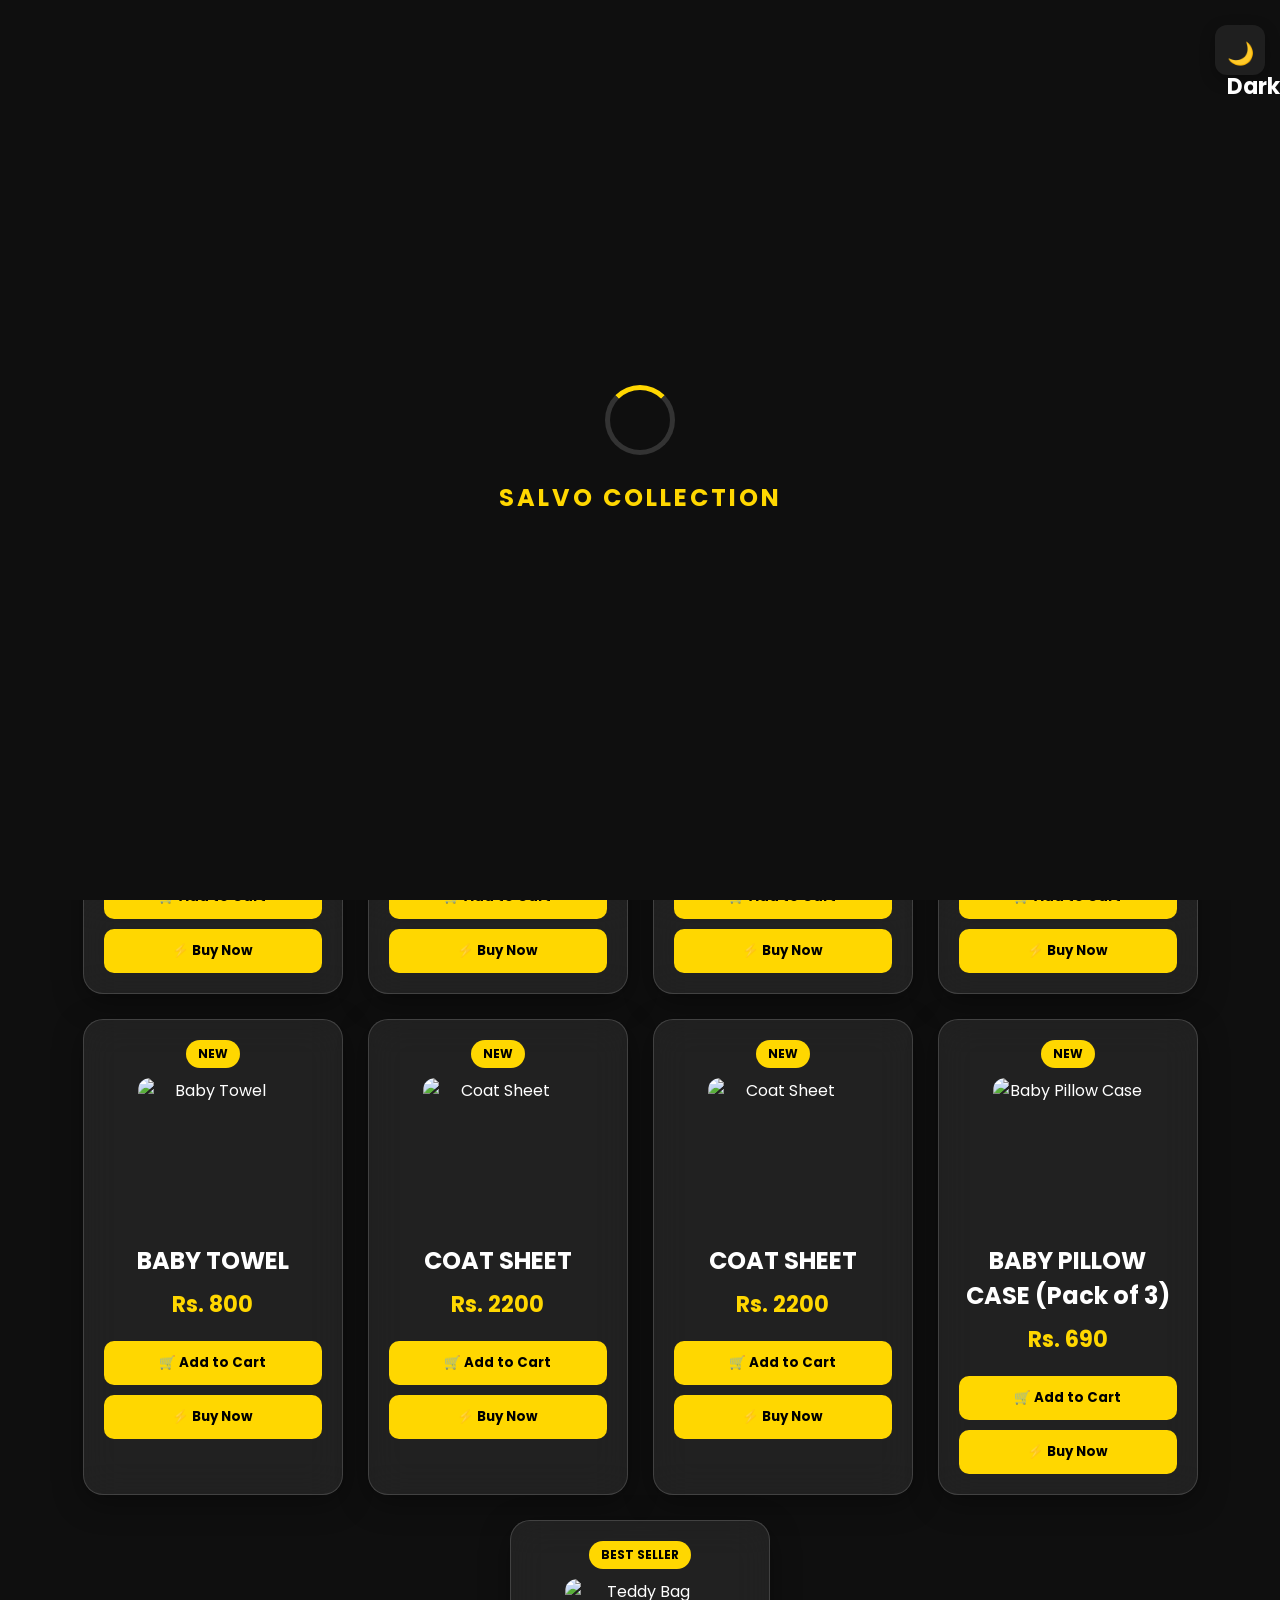
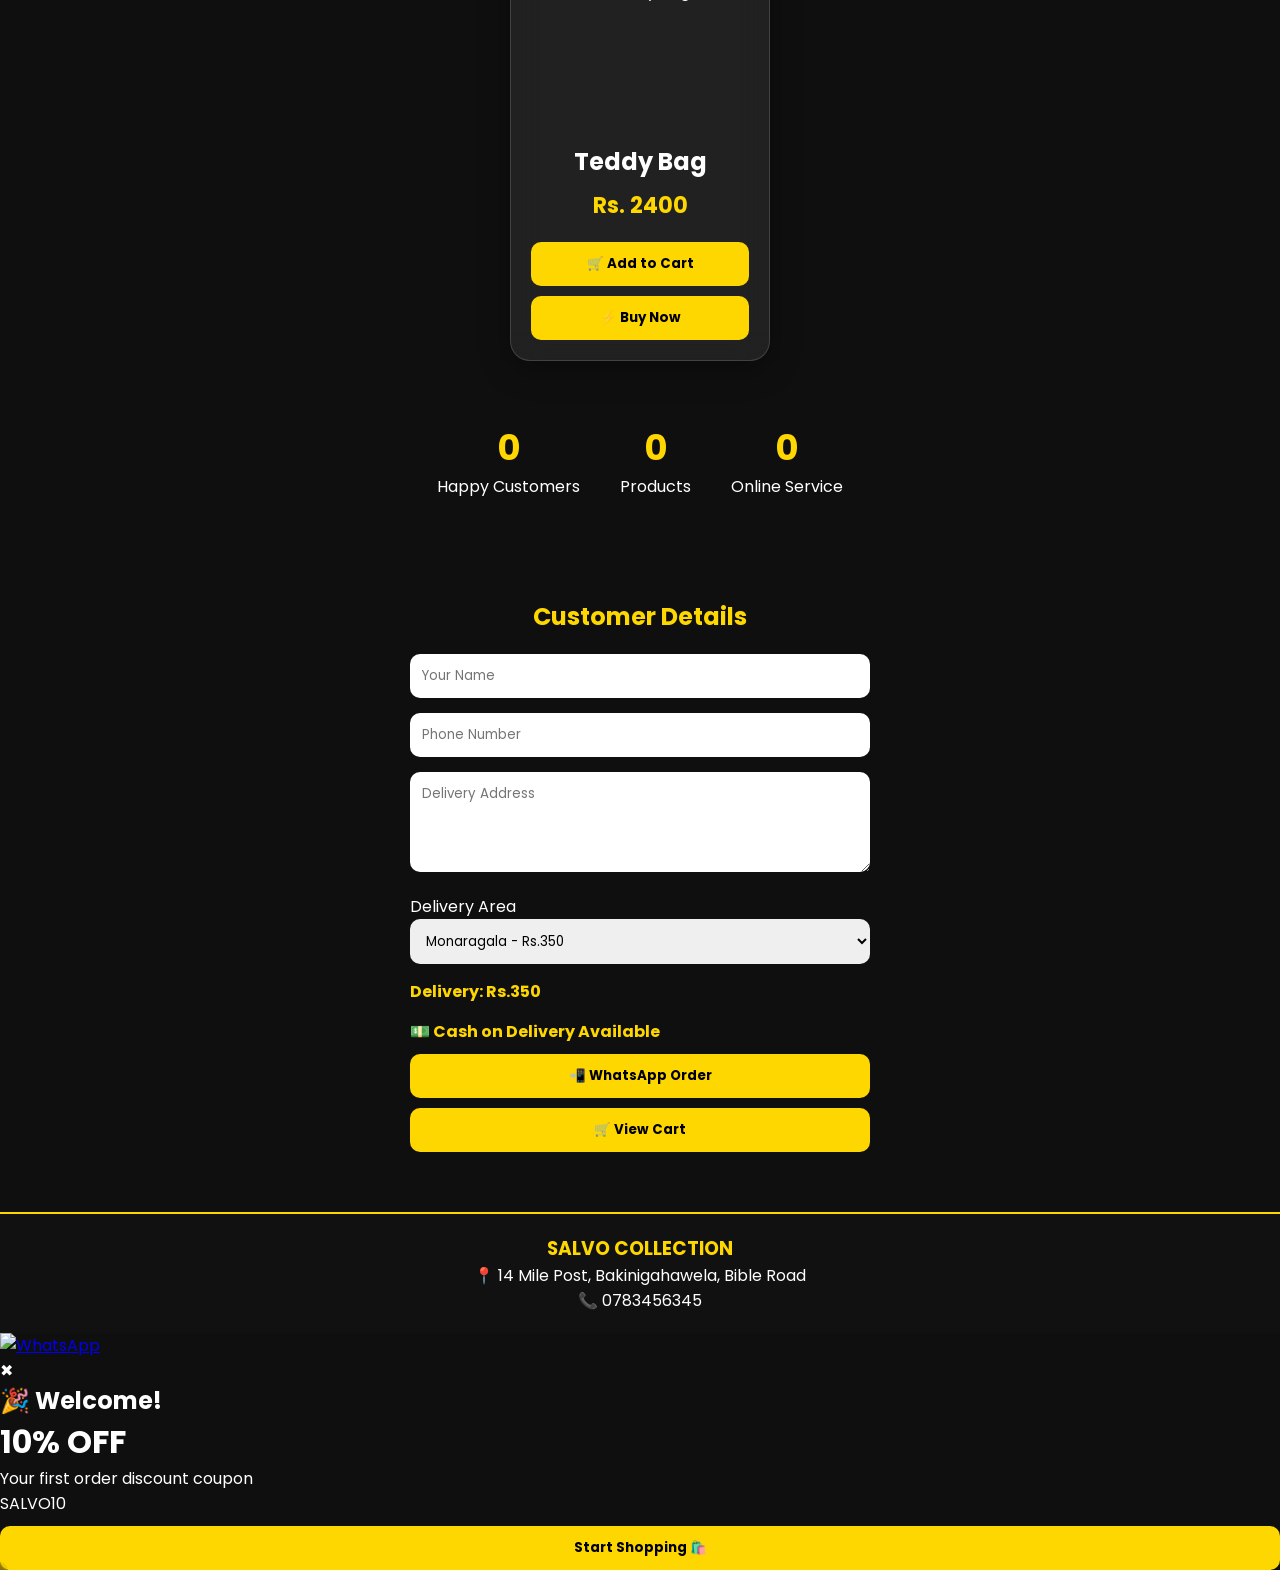
==== index.html @ 941cb806 "Add files via upload" ====
<!DOCTYPE html>
<html lang="en">
<head>
<meta charset="UTF-8">
<meta name="viewport" content="width=device-width, initial-scale=1.0">
<title>SALVO COLLECTION</title>

<link rel="stylesheet" href="style.css">

<link rel="preconnect" href="https://fonts.googleapis.com">
<link href="https://fonts.googleapis.com/css2?family=Poppins:wght@300;500;700&display=swap" rel="stylesheet">

</head>

<body>
  <div id="loader">
    <div class="spinner"></div>
    <h2>SALVO COLLECTION</h2>
</div>

<header class="header">
<div class="offer-banner">
    🔥 New Collection Available | Free Delivery Islandwide | Limited Time Offer 🔥
</div>
<div class="hours-banner">
⏰ Online Store Open 24/7 | 🚚 Fast Delivery Available
</div>
<div class="logo">
<img src="images/NEWLOGO1.png">
SALVO COLLECTION
</div>

<nav>

<a href="#">Home</a>

<a href="#">Products</a>

<a href="#">Contact</a>

</nav>

</header>
<section class="hero">

    <div class="hero-text">
        <h1>SALVO COLLECTION</h1>
        <p>Premium Fashion & Baby Collection</p>
        <button onclick="document.querySelector('.products').scrollIntoView()">
            Shop Now 🛍️
        </button>
    </div>

</section>


<div class="search-box">
    <input type="text" id="search" placeholder="Search products..." onkeyup="searchProduct()">
</div>
<h2 class="title">
✨ New Arrivals
</h2>
<div class="categories">

<button onclick="filterProducts('all')">All</button>
<button onclick="filterProducts('baby')">Baby</button>
<button onclick="filterProducts('bag')">Bags</button>

</div>
<section class="products">

<div class="product baby">
    <span class="badge">NEW</span>
    <img src="images/1784745617773.jpg" alt="Baby Dress" onclick="openPopup(this.src)">
    <h2>Baby Dress</h2>
    <p class="price">Rs. 3400</p>
    <button onclick="addToCart('Baby Dress',3400)">🛒 Add to Cart</button>
    <button onclick="window.location.href='product.html'">⚡ Buy Now</button>
</div>

<div class="product baby">
    <span class="badge">NEW</span>
    <img src="images/BABY1.jpg" alt="Baby Dress" onclick="openPopup(this.src)">
    <h2>Baby Dress</h2>
    <p class="price">Rs. 1400</p>
    <button onclick="addToCart('Baby Dress',3400)">🛒 Add to Cart</button>
    <button onclick="window.location.href='product.html'">⚡ Buy Now</button>
</div>

<div class="product baby">
    <span class="badge">NEW</span>
    <img src="images/BABY2.jpg" alt="Baby Dress" onclick="openPopup(this.src)">
    <h2>Baby Dress</h2>
    <p class="price">Rs. 1400</p>
    <button onclick="addToCart('Baby Dress',3400)">🛒 Add to Cart</button>
    <button onclick="window.location.href='product.html'">⚡ Buy Now</button>
</div>

<div class="product baby">
    <span class="badge">NEW</span>
    <img src="images/BABY3.jpg" alt="Baby Dress" onclick="openPopup(this.src)">
    <h2>Baby Dress</h2>
    <p class="price">Rs. 1400</p>
    <button onclick="addToCart('Baby Dress',3400)">🛒 Add to Cart</button>
    <button onclick="window.location.href='product.html'">⚡ Buy Now</button>
</div>

<div class="product baby">
    <span class="badge">NEW</span>
    <img src="images/TOWEL1.jpg" alt="Baby Towel" onclick="openPopup(this.src)">
    <h2>BABY TOWEL</h2>
    <p class="price">Rs. 800</p>
    <button onclick="addToCart('BABY TOWEL',800)">🛒 Add to Cart</button>
    <button onclick="window.location.href='product.html'">⚡ Buy Now</button>
</div>

<div class="product baby">
    <span class="badge">NEW</span>
    <img src="images/COAT1.jpg" alt="Coat Sheet" onclick="openPopup(this.src)">
    <h2>COAT SHEET</h2>
    <p class="price">Rs. 2200</p>
    <button onclick="addToCart('COAT SHEET',2200)">🛒 Add to Cart</button>
    <button onclick="window.location.href='product.html'">⚡ Buy Now</button>
</div>

<div class="product baby">
    <span class="badge">NEW</span>
    <img src="images/COAT2.jpg" alt="Coat Sheet" onclick="openPopup(this.src)">
    <h2>COAT SHEET</h2>
    <p class="price">Rs. 2200</p>
    <button onclick="addToCart('COAT SHEET',2200)">🛒 Add to Cart</button>
    <button onclick="window.location.href='product.html'">⚡ Buy Now</button>
</div>

<div class="product baby">
    <span class="badge">NEW</span>
    <img src="images/CASE1.jpg" alt="Baby Pillow Case" onclick="openPopup(this.src)">
    <h2>BABY PILLOW CASE (Pack of 3)</h2>
    <p class="price">Rs. 690</p>
    <button onclick="addToCart('BABY PILLOW CASE (Pack of 3)',690)">🛒 Add to Cart</button>
    <button onclick="window.location.href='product.html'">⚡ Buy Now</button>
</div>

<div class="product bag">
    <span class="badge">BEST SELLER</span>
    <img src="images/1784745653497.jpg" alt="Teddy Bag" onclick="openPopup(this.src)">
    <h2>Teddy Bag</h2>
    <p class="price">Rs. 2400</p>
    <button onclick="addToCart('Teddy Bag',2400)">🛒 Add to Cart</button>
    <button onclick="window.location.href='product.html'">⚡ Buy Now</button>
</div>

</section>
<section class="counter">

<div>
<h2 class="count" data-target="500">0</h2>
<p>Happy Customers</p>
</div>

<div>
<h2 class="count" data-target="100">0</h2>
<p>Products</p>
</div>

<div>
<h2 class="count" data-target="24">0</h2>
<p>Online Service</p>
</div>

</section>
<section class="customer">

<h2>Customer Details</h2>

<input type="text" id="name" placeholder="Your Name">

<input type="tel" id="phone" placeholder="Phone Number">

<textarea id="address" placeholder="Delivery Address"></textarea>

<label>Delivery Area</label>

<select id="delivery">
    <option value="350">Monaragala - Rs.350</option>
    <option value="45">Ampara- Rs .450</option>Ampara</option>
    <option value="500">Kandy - Rs.450</option>
    <option value="600">Other Areas -450</option>
</select>

<p id="deliveryPrice">Delivery: Rs.350</p>

<p style="color:gold;font-weight:bold;">
💵 Cash on Delivery Available
</p>

<button onclick="sendOrder()">📲 WhatsApp Order</button>

<button onclick="viewCart()">🛒 View Cart</button>

</section>

<footer>
    <h3>SALVO COLLECTION</h3>
    <p>📍 14 Mile Post, Bakinigahawela, Bible Road</p>
    <p>📞 0783456345</p>
</footer>

<script src="script.js"></script>
<!-- Image Popup -->
<div id="popup" class="popup" onclick="closePopup()">
    <img id="popupImg">
</div>
<a href="https://wa.me/94783456345" class="whatsapp" target="_blank">
    <img src="https://upload.wikimedia.org/wikipedia/commons/6/6b/WhatsApp.svg" alt="WhatsApp">
</a>
  <div id="toast" class="toast"></div>
<div id="discountPopup" class="discount-popup">

    <div class="discount-box">
        <span onclick="closeDiscount()">✖</span>

        <h2>🎉 Welcome!</h2>
        <h1>10% OFF</h1>
        <p>Your first order discount coupon</p>

        <div class="coupon">
            SALVO10
        </div>

        <button onclick="closeDiscount()">
            Start Shopping 🛍️
        </button>

    </div>

</div>
<div class="snow"></div>
  <button id="themeBtn">🌙 Dark</button>
  <div id="cursor"></div>
  
</body>
</html>
---- style.css ----
*{
    margin:0;
    padding:0;
    box-sizing:border-box;
    font-family:'Poppins',sans-serif;
}

body{
    background:#0f0f0f;
    color:#fff;
}

.header{
    display:flex;
    justify-content:space-between;
    align-items:center;
    padding:20px;
    background:#111;
    border-bottom:2px solid gold;
}

.logo{
    font-size:28px;
    font-weight:bold;
    color:gold;
}

nav a{
    color:#fff;
    text-decoration:none;
    margin-left:20px;
    font-weight:500;
}

nav a:hover{
    color:gold;
}

.title{
    text-align:center;
    color:gold;
    margin:30px 0;
    font-size:30px;
}

.products{
    display:flex;
    flex-wrap:wrap;
    justify-content:center;
    gap:25px;
    padding:20px;
}

.product{
    width:260px;
    padding:20px;
    text-align:center;
    border-radius:20px;
    background:rgba(255,255,255,.08);
    backdrop-filter:blur(18px);
    border:1px solid rgba(255,255,255,.15);
    box-shadow:0 8px 30px rgba(0,0,0,.35);
    transition:.4s;
}

.product:hover{
    transform:translateY(-10px) scale(1.03);
    box-shadow:0 15px 40px rgba(255,215,0,.3);
    border-color:gold;
}

.product img{
    width:150px;
    height:150px;
    object-fit:cover;
    border-radius:12px;
    cursor:pointer;
    display:block;
    margin:0 auto 15px;
}

.badge{
    display:inline-block;
    background:gold;
    color:#000;
    padding:5px 12px;
    border-radius:20px;
    font-size:12px;
    font-weight:bold;
    margin-bottom:10px;
}

.price{
    color:gold;
    font-size:22px;
    margin:10px 0;
    font-weight:bold;
}

button{
    width:100%;
    padding:12px;
    border:none;
    border-radius:10px;
    background:gold;
    color:#000;
    font-weight:bold;
    cursor:pointer;
    margin-top:10px;
}

button:hover{
    background:#ffd700;
}

.customer{
    max-width:500px;
    margin:40px auto;
    padding:20px;
}

.customer h2{
    text-align:center;
    color:gold;
    margin-bottom:20px;
}

.customer input,
.customer textarea{
    width:100%;
    padding:12px;
    margin-bottom:15px;
    border:none;
    border-radius:10px;
}

.customer textarea{
    height:100px;
}

footer{
    background:#111;
    text-align:center;
    padding:20px;
    margin-top:40px;
    border-top:2px solid gold;
}

footer h3{
    color:gold;
}
.popup{
    display:none;
    position:fixed;
    top:0;
    left:0;
    width:100%;
    height:100%;
    background:rgba(0,0,0,.9);
    justify-content:center;
    align-items:center;
    z-index:9999;
}

.popup img{
    max-width:90%;
    max-height:90%;
    border-radius:15px;
}

.slider{
    width:100%;
    height:220px;
    overflow:hidden;
    margin:20px auto;
}

.slider img{
    width:100%;
    height:220px;
    object-fit:cover;
    border-radius:12px;
}
    to{transform:rotate(360deg);}
#loader{
    position:fixed;
    width:100%;
    height:100%;
    background:#0f0f0f;
    display:flex;
    flex-direction:column;
    justify-content:center;
    align-items:center;
    z-index:99999;
}


#loader h2{
    color:gold;
    margin-top:25px;
    letter-spacing:3px;
    animation:textGlow 1.5s infinite alternate;
}


.spinner{
    width:70px;
    height:70px;
    border-radius:50%;
    border:5px solid #333;
    border-top:5px solid gold;
    animation:spin 1s linear infinite;
}


@keyframes spin{

    from{
        transform:rotate(0deg);
    }

    to{
        transform:rotate(360deg);
    }

}


@keyframes textGlow{

    from{
        opacity:0.5;
        transform:scale(1);
    }

    to{
        opacity:1;
        transform:scale(1.08);
    }

}

@media(max-width:768px){

.header{
    flex-direction:column;
    gap:15px;
}

.logo{
    font-size:32px;
    text-align:center;
}

nav{
    display:flex;
    gap:20px;
}

.products{
    flex-direction:column;
    align-items:center;
}

.product{
    width:90%;
    max-width:320px;
}

.product img{
    width:220px;
    height:220px;
}

.whatsapp{
    position:fixed;
    bottom:20px;
    right:20px;
    width:60px;
    height:60px;
    background:#25D366;
    border-radius:50%;
    display:flex;
    justify-content:center;
    align-items:center;
    box-shadow:0 4px 15px rgba(0,0,0,.3);
    z-index:9999;
    transition:.3s;
}

.whatsapp:hover{
    transform:scale(1.1);
}

.whatsapp img{
    width:32px;
    height:32px;
    filter:invert(1);
}
    .toast{
    position:fixed;
    top:25px;
    right:25px;
    min-width:300px;
    padding:16px 22px;
    background:rgba(30,30,30,.95);
    color:#fff;
    border-left:6px solid #25D366;
    border-radius:15px;
    box-shadow:0 10px 30px rgba(0,0,0,.35);
    backdrop-filter:blur(10px);
    font-size:16px;
    font-weight:600;
    opacity:0;
    transform:translateX(120%);
    transition:all .45s ease;
    z-index:99999;
}

.toast.show{
    opacity:1;
    transform:translateX(0);
}
.logo img{
    width:45px !important;
    height:45px !important;
    object-fit:contain;
}
.hero{
    height:350px;
    display:flex;
    align-items:center;
    justify-content:center;
    text-align:center;
    background:linear-gradient(135deg,#111,#222);
    border-bottom:2px solid gold;
}

.hero-text h1{
    font-size:45px;
    color:gold;
}

.hero-text p{
    font-size:18px;
    margin:15px 0;
}

.hero-text button{
    padding:12px 30px;
    border:none;
    border-radius:25px;
    background:gold;
    color:#111;
    font-size:16px;
    font-weight:bold;
    cursor:pointer;
}

.hero-text button:hover{
    transform:scale(1.05);
}
.product{
    transition:0.3s ease;
}

.product:hover{
    transform:translateY(-10px);
    box-shadow:0 10px 25px rgba(255,215,0,0.3);
}

.product img{
    transition:0.3s ease;
}

.product:hover img{
    transform:scale(1.05);
}
.search-box{
    text-align:center;
    margin:20px;
}

.search-box input{
    width:80%;
    max-width:400px;
    padding:12px 20px;
    border-radius:25px;
    border:2px solid gold;
    background:#111;
    color:white;
    font-size:16px;
}
.categories{
    text-align:center;
    margin:20px;
}

.categories button{
    padding:10px 25px;
    margin:5px;
    border:none;
    border-radius:20px;
    background:gold;
    color:#111;
    font-weight:bold;
    cursor:pointer;
}

.categories button:hover{
    transform:scale(1.05);
}
.discount-popup{
    position:fixed;
    top:0;
    left:0;
    width:100%;
    height:100%;
    background:rgba(0,0,0,0.7);
    display:flex;
    justify-content:center;
    align-items:center;
    z-index:9999;
    animation:fadeIn 0.5s;
}

.discount-box{
    background:#111;
    color:white;
    padding:30px;
    text-align:center;
    border-radius:20px;
    border:2px solid gold;
    animation:zoom 0.5s;
}

.discount-box h1{
    color:gold;
    font-size:45px;
}

.discount-box span{
    float:right;
    cursor:pointer;
}

.coupon{
    background:gold;
    color:black;
    padding:10px;
    margin:15px;
    font-weight:bold;
    border-radius:10px;
}

.discount-box button{
    padding:12px 25px;
    border:none;
    border-radius:20px;
    background:gold;
    font-weight:bold;
}

@keyframes zoom{
    from{
        transform:scale(0);
    }
    to{
        transform:scale(1);
    }
}

@keyframes fadeIn{
    from{opacity:0;}
    to{opacity:1;}
}
.offer-banner{
    text-align:center;
    padding:12px;
    background:gold;
    color:#111;
    font-weight:bold;
    animation:slide 2s infinite alternate;
}

@keyframes slide{
    from{
        letter-spacing:1px;
    }
    to{
        letter-spacing:3px;
    }
}
.details img{
    width:180px !important;
    height:180px !important;
    object-fit:cover;
    border-radius:20px;
}
/* Product entrance animation */

.product{
    animation: fadeUp 0.8s ease;
}


@keyframes fadeUp{

    from{
        opacity:0;
        transform:translateY(40px);
    }

    to{
        opacity:1;
        transform:translateY(0);
    }

}


/* Image hover animation */

.product img{
    transition:0.4s ease;
}


.product img:hover{

    transform:scale(1.08) rotate(2deg);

}


/* Button animation */

.product button{

    transition:0.3s ease;

}


.product button:hover{

    transform:scale(1.08);
    box-shadow:0 0 15px gold;

}


/* Logo animation */

.logo{

    animation:logoMove 1s ease;

}


@keyframes logoMove{

    from{
        opacity:0;
        transform:translateX(-50px);
    }

    to{
        opacity:1;
        transform:translateX(0);
    }

}
.snow,
.snow::before,
.snow::after{
    position:fixed;
    top:-100%;
    left:0;
    width:100%;
    height:200%;
    pointer-events:none;
    background-image:
        radial-gradient(4px 4px at 100px 50px,#fff,transparent),
        radial-gradient(3px 3px at 300px 150px,#fff,transparent),
        radial-gradient(4px 4px at 500px 250px,#fff,transparent),
        radial-gradient(3px 3px at 700px 100px,#fff,transparent),
        radial-gradient(4px 4px at 900px 300px,#fff,transparent);
    background-repeat:repeat;
    animation:snowFall 12s linear infinite;
}
.snow{
    position:fixed;
    top:0;
    left:0;
    width:100%;
    height:100%;
    pointer-events:none;
    overflow:hidden;
    z-index:9998;
    will-change:transform;
}

.snow span{
    position:absolute;
    top:-20px;
    color:white;
    font-size:15px;
    opacity:.8;
    text-shadow:
    0 0 5px white,
    0 0 10px white,
    0 0 20px white;

    animation:
    snowFall linear infinite,
    snowMove ease-in-out infinite;
}


@keyframes snowFall{

    0%{
        transform:translateY(-20px);
        opacity:0;
    }

    20%{
        opacity:1;
    }

    100%{
        transform:translateY(110vh);
        opacity:0;
    }
}


@keyframes snowMove{

    0%,100%{
        margin-left:0;
    }

    50%{
        margin-left:80px;
    }
}
}
body.light{
    background:#f5f5f5;
    color:#111;
}

body.light .header,
body.light footer{
    background:#fff;
}

body.light .product{
    background:#fff;
    border:1px solid #ddd;
}

body.light nav a{
    color:#111;
}

body.light .price,
body.light .logo,
body.light .title,
body.light footer h3{
    color:#d4a000;
}

#themeBtn{
    position:fixed;
    top:15px;
    right:15px;
    width:50px;
    height:50px;
    border:none;
    border-radius:12px;
    background:#1f1f1f;
    color:#fff;
    font-size:22px;
    cursor:pointer;
    box-shadow:0 5px 15px rgba(0,0,0,.3);
    z-index:99999;
    transition:.3s;
}

#themeBtn:hover{
    transform:scale(1.1);
    background:gold;
    color:#000;
}
#cursor{
    position:fixed;
    width:20px;
    height:20px;
    background:rgba(255,215,0,.4);
    border:2px solid gold;
    border-radius:50%;
    pointer-events:none;
    transform:translate(-50%,-50%);
    backdrop-filter:blur(5px);
    box-shadow:0 0 20px gold;
    z-index:999999;
}
#delivery{
    width:100%;
    padding:12px;
    border:none;
    border-radius:10px;
    margin-bottom:15px;
}

#deliveryPrice{
    color:gold;
    font-weight:bold;
    margin-bottom:15px;
}
.delivery-popup{
    position:fixed;
    inset:0;
    background:rgba(0,0,0,.75);
    display:none;
    justify-content:center;
    align-items:center;
    z-index:999999;
    backdrop-filter:blur(8px);
}

.delivery-box{
    width:90%;
    max-width:380px;
    background:#181818;
    border:2px solid gold;
    border-radius:20px;
    padding:25px;
    text-align:center;
    box-shadow:0 0 35px rgba(255,215,0,.35);
    animation:popup .35s ease;
}

.delivery-box h2{
    color:gold;
    margin-bottom:10px;
}

.delivery-box select{
    width:100%;
    padding:12px;
    margin:20px 0;
    border:none;
    border-radius:10px;
    font-size:16px;
}

.delivery-info{
    color:gold;
    font-weight:bold;
    margin-bottom:15px;
}

.cod{
    background:#25D366;
    color:#fff;
    padding:10px;
    border-radius:10px;
    margin-bottom:20px;
}

.delivery-box button{
    width:100%;
    padding:13px;
    border:none;
    border-radius:12px;
    background:gold;
    color:#000;
    font-size:17px;
    font-weight:bold;
}

@keyframes popup{
    from{
        transform:scale(.8);
        opacity:0;
    }
    to{
        transform:scale(1);
        opacity:1;
    }
}
.hours-banner{
    background:linear-gradient(90deg,#111,gold,#111);
    color:#000;
    text-align:center;
    padding:8px;
    font-weight:bold;
    font-size:14px;
}
.counter{
    display:flex;
    justify-content:center;
    gap:40px;
    text-align:center;
    padding:40px 20px;
}

.counter h2{
    color:gold;
    font-size:35px;
}

.counter p{
    color:white;
}

@media(max-width:600px){
    .counter{
        flex-direction:column;
    }
}
.warning-popup{
    position:fixed;
    top:0;
    left:0;
    width:100%;
    height:100%;
    background:rgba(0,0,0,.65);
    display:flex;
    justify-content:center;
    align-items:center;
    z-index:9999;
}

.warning-box{
    width:320px;
    background:#fff;
    border-radius:20px;
    padding:25px;
    text-align:center;
    animation:pop .3s ease;
    box-shadow:0 15px 40px rgba(0,0,0,.3);
}

.warning-box h2{
    color:#ff3b30;
    margin-bottom:10px;
}

.warning-box hr{
    margin:15px 0;
}

.warning-box p{
    text-align:left;
    margin:8px 0;
}

.warning-box h3{
    color:#28a745;
    margin:15px 0;
}

.warning-box button{
    margin-top:20px;
    width:100%;
    padding:12px;
    border:none;
    border-radius:10px;
    background:#000;
    color:#fff;
    font-size:16px;
    cursor:pointer;
}

@keyframes pop{
    from{
        transform:scale(.7);
        opacity:0;
    }
    to{
        transform:scale(1);
        opacity:1;
    }
}
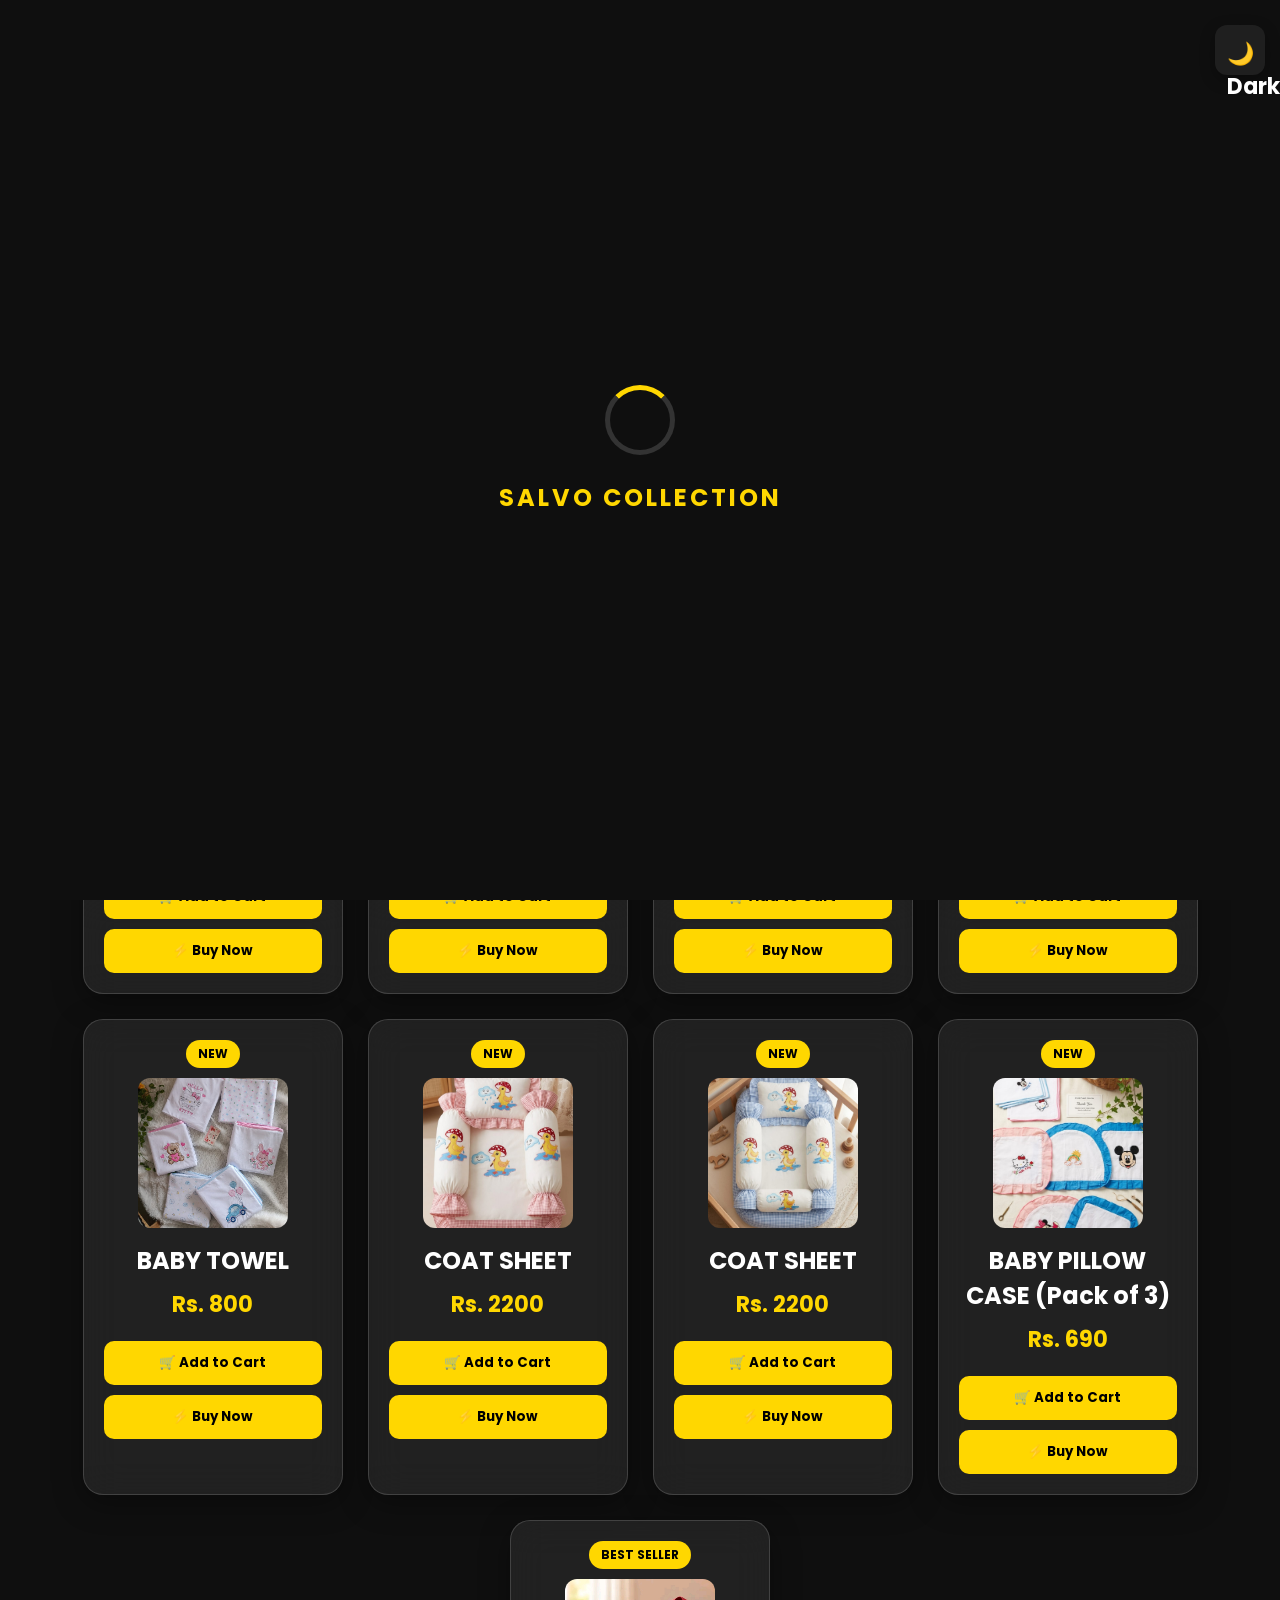
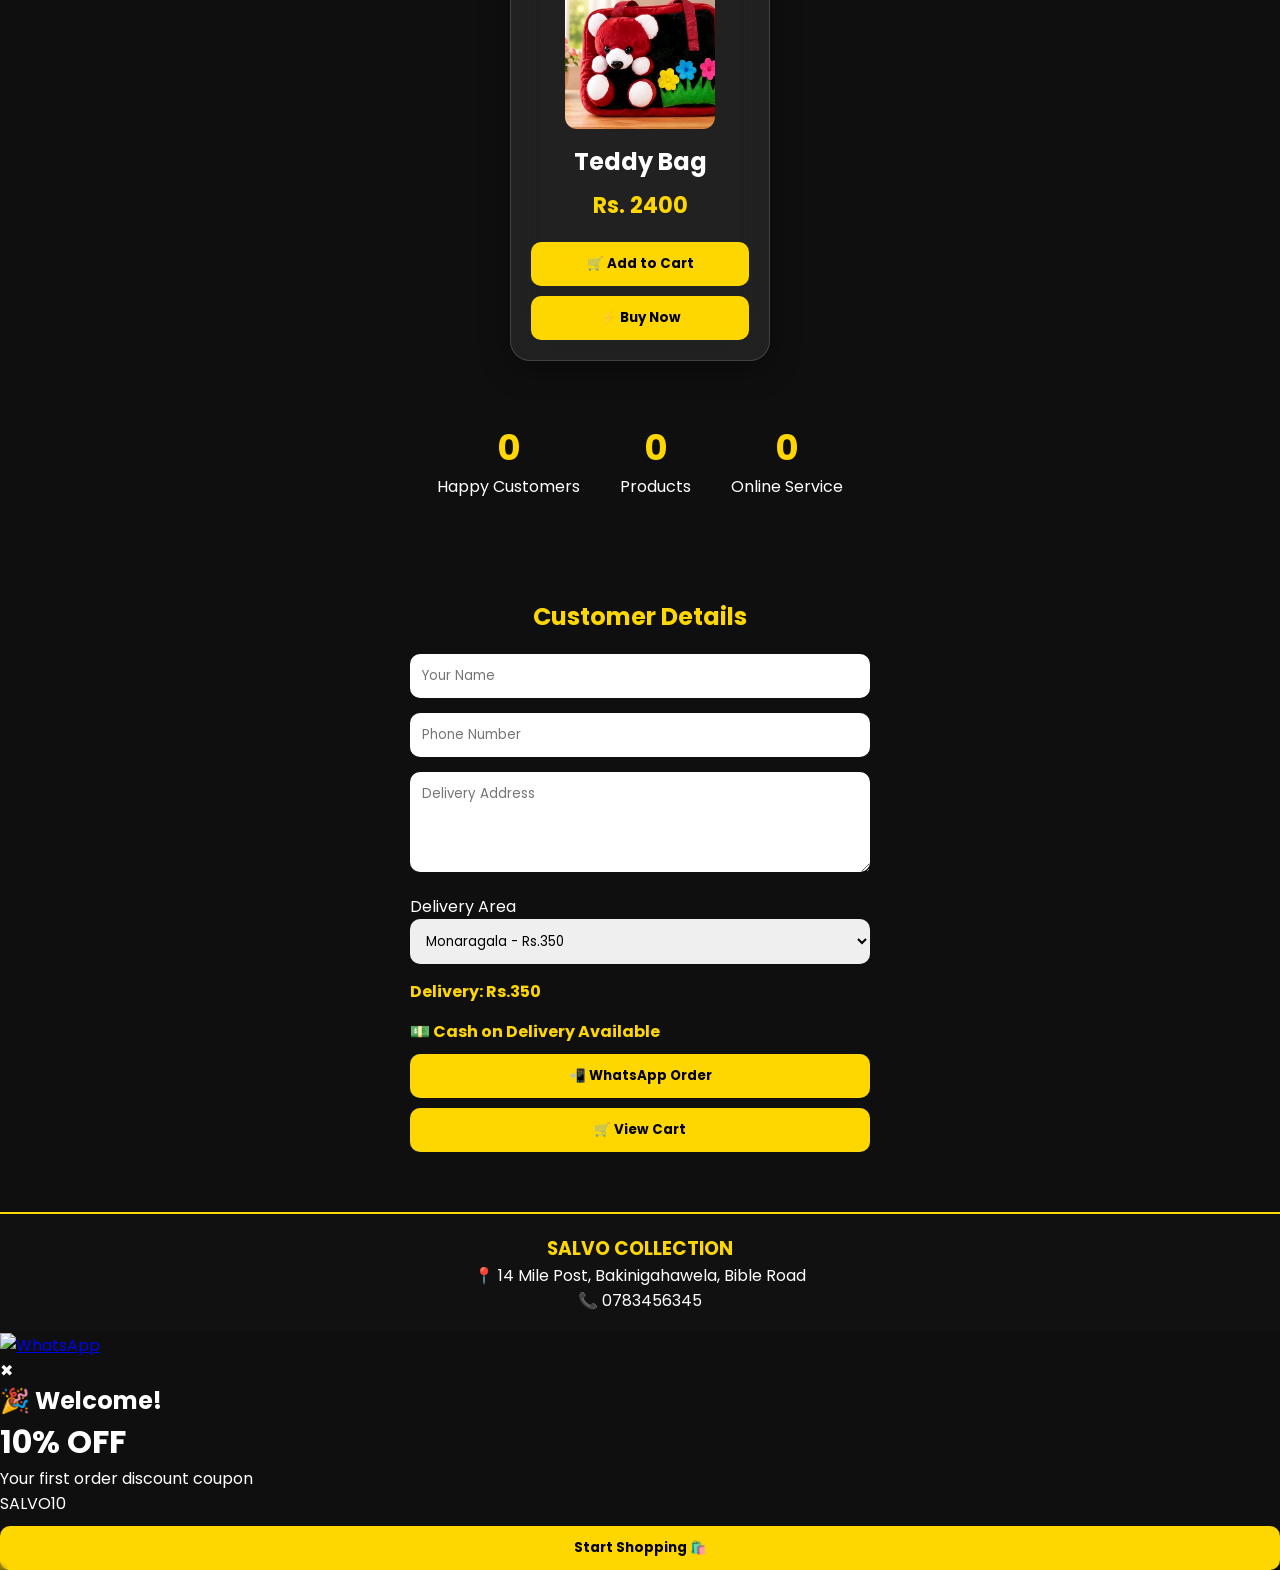
==== commit acbd232f: "Update index.html" ====
--- a/index.html
+++ b/index.html
@@ -80,7 +80,7 @@
 
 <div class="product baby">
     <span class="badge">NEW</span>
-    <img src="images/BABY1.jpg" alt="Baby Dress" onclick="openPopup(this.src)">
+    <img src="BABY1.jpg" alt="Baby Dress" onclick="openPopup(this.src)">
     <h2>Baby Dress</h2>
     <p class="price">Rs. 1400</p>
     <button onclick="addToCart('Baby Dress',3400)">🛒 Add to Cart</button>
@@ -89,7 +89,7 @@
 
 <div class="product baby">
     <span class="badge">NEW</span>
-    <img src="images/BABY2.jpg" alt="Baby Dress" onclick="openPopup(this.src)">
+    <img src="BABY2.jpg" alt="Baby Dress" onclick="openPopup(this.src)">
     <h2>Baby Dress</h2>
     <p class="price">Rs. 1400</p>
     <button onclick="addToCart('Baby Dress',3400)">🛒 Add to Cart</button>
@@ -98,7 +98,7 @@
 
 <div class="product baby">
     <span class="badge">NEW</span>
-    <img src="images/BABY3.jpg" alt="Baby Dress" onclick="openPopup(this.src)">
+    <img src="BABY3.jpg" alt="Baby Dress" onclick="openPopup(this.src)">
     <h2>Baby Dress</h2>
     <p class="price">Rs. 1400</p>
     <button onclick="addToCart('Baby Dress',3400)">🛒 Add to Cart</button>
@@ -107,7 +107,7 @@
 
 <div class="product baby">
     <span class="badge">NEW</span>
-    <img src="images/TOWEL1.jpg" alt="Baby Towel" onclick="openPopup(this.src)">
+    <img src="TOWEL1.jpg" alt="Baby Towel" onclick="openPopup(this.src)">
     <h2>BABY TOWEL</h2>
     <p class="price">Rs. 800</p>
     <button onclick="addToCart('BABY TOWEL',800)">🛒 Add to Cart</button>
@@ -116,7 +116,7 @@
 
 <div class="product baby">
     <span class="badge">NEW</span>
-    <img src="images/COAT1.jpg" alt="Coat Sheet" onclick="openPopup(this.src)">
+    <img src="COAT1.jpg" alt="Coat Sheet" onclick="openPopup(this.src)">
     <h2>COAT SHEET</h2>
     <p class="price">Rs. 2200</p>
     <button onclick="addToCart('COAT SHEET',2200)">🛒 Add to Cart</button>
@@ -125,7 +125,7 @@
 
 <div class="product baby">
     <span class="badge">NEW</span>
-    <img src="images/COAT2.jpg" alt="Coat Sheet" onclick="openPopup(this.src)">
+    <img src="COAT2.jpg" alt="Coat Sheet" onclick="openPopup(this.src)">
     <h2>COAT SHEET</h2>
     <p class="price">Rs. 2200</p>
     <button onclick="addToCart('COAT SHEET',2200)">🛒 Add to Cart</button>
@@ -134,7 +134,7 @@
 
 <div class="product baby">
     <span class="badge">NEW</span>
-    <img src="images/CASE1.jpg" alt="Baby Pillow Case" onclick="openPopup(this.src)">
+    <img src="CASE1.jpg" alt="Baby Pillow Case" onclick="openPopup(this.src)">
     <h2>BABY PILLOW CASE (Pack of 3)</h2>
     <p class="price">Rs. 690</p>
     <button onclick="addToCart('BABY PILLOW CASE (Pack of 3)',690)">🛒 Add to Cart</button>
@@ -143,7 +143,7 @@
 
 <div class="product bag">
     <span class="badge">BEST SELLER</span>
-    <img src="images/1784745653497.jpg" alt="Teddy Bag" onclick="openPopup(this.src)">
+    <img src="1784745653497.jpg" alt="Teddy Bag" onclick="openPopup(this.src)">
     <h2>Teddy Bag</h2>
     <p class="price">Rs. 2400</p>
     <button onclick="addToCart('Teddy Bag',2400)">🛒 Add to Cart</button>
@@ -240,4 +240,4 @@
   <div id="cursor"></div>
   
 </body>
-</html>+</html>
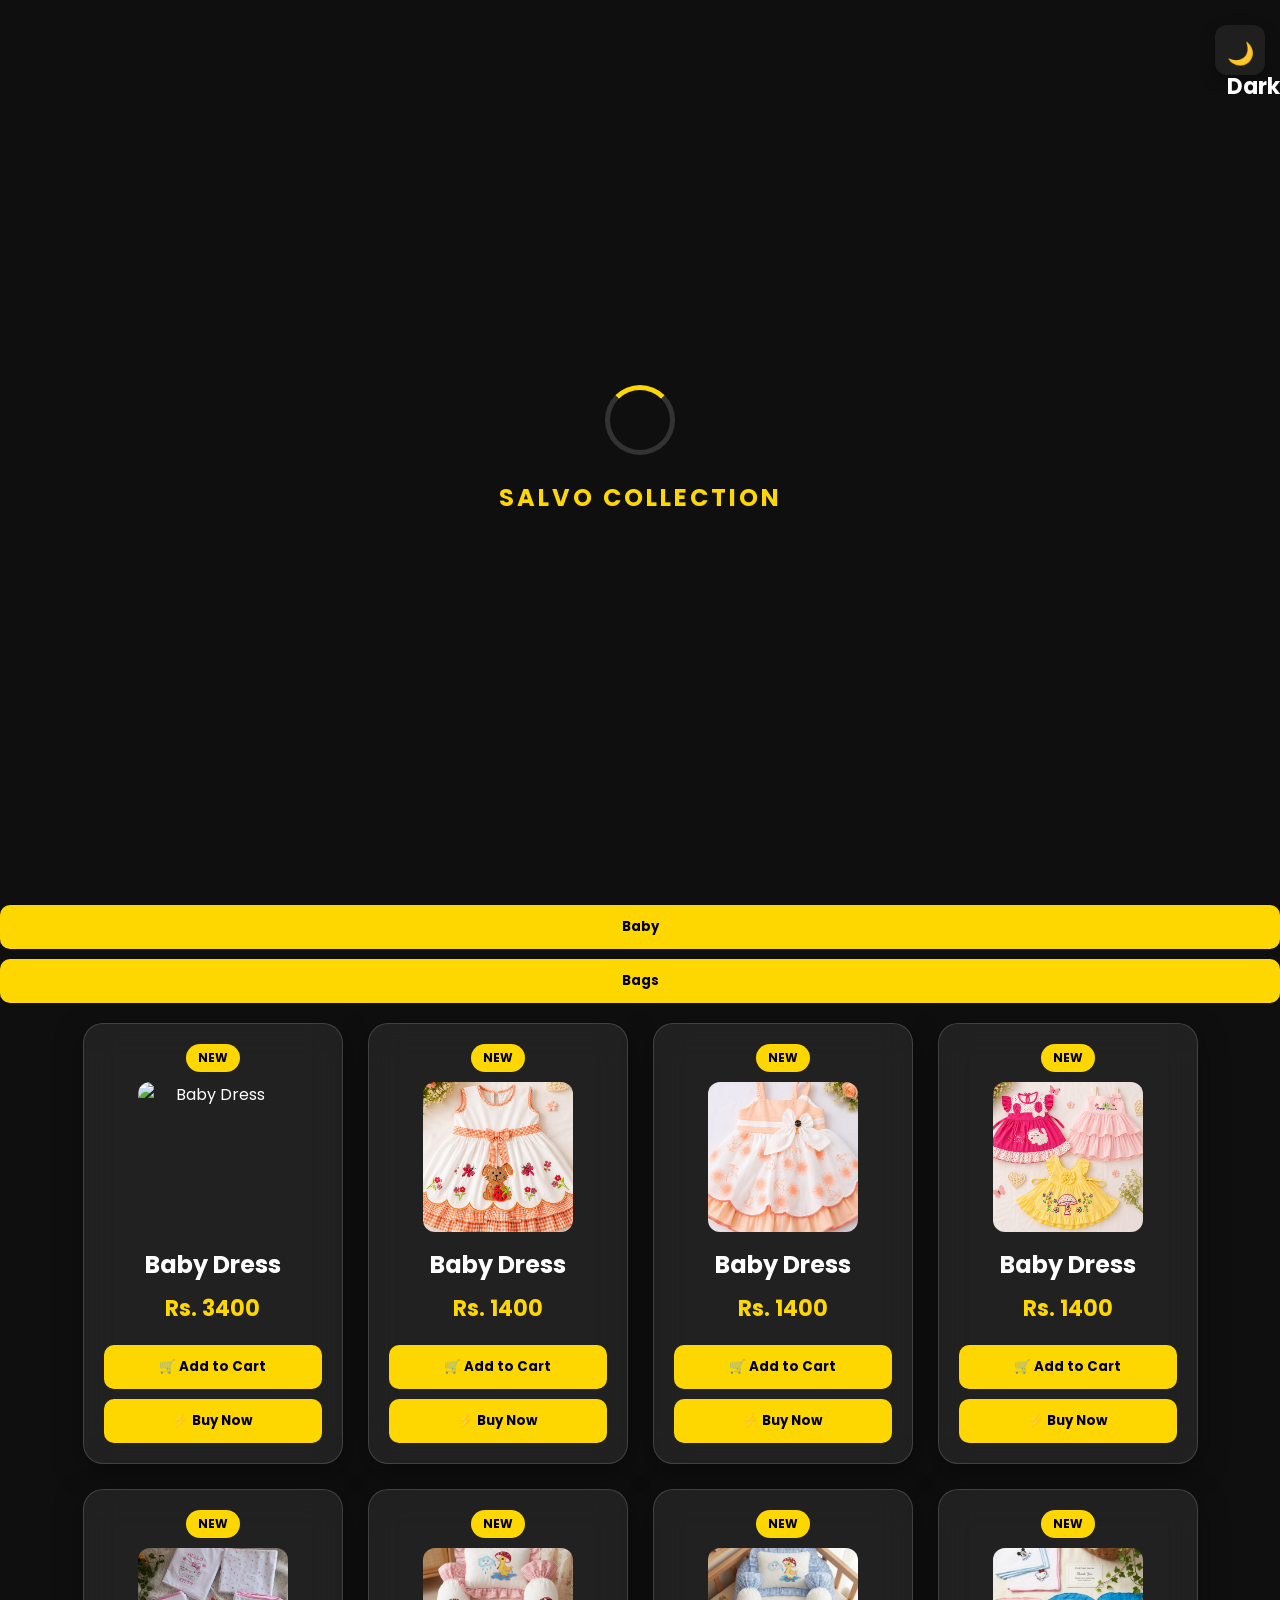
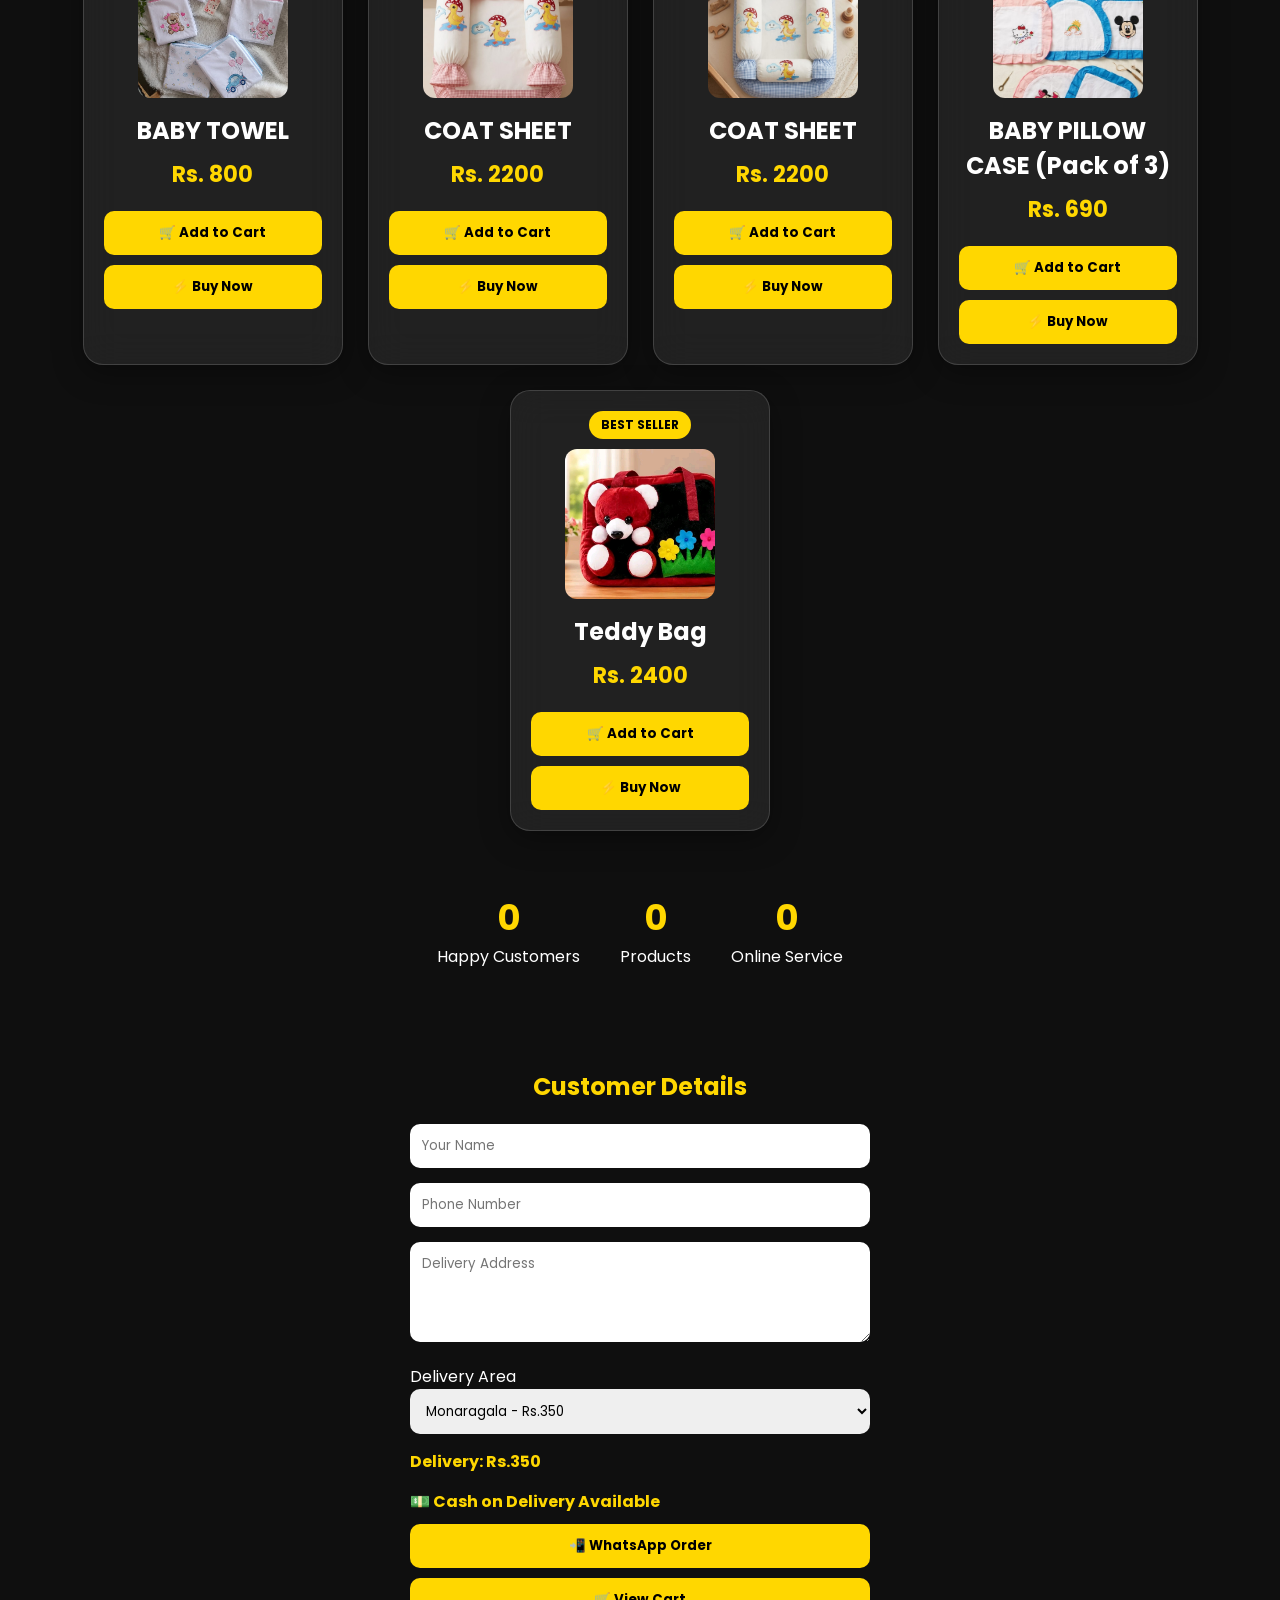
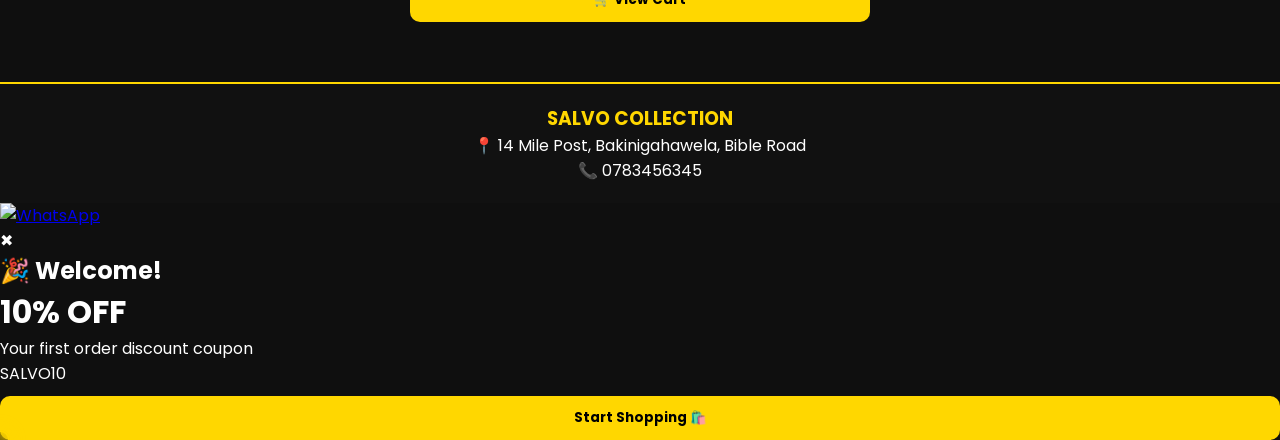
==== commit 634ba633: "Update index.html" ====
--- a/index.html
+++ b/index.html
@@ -26,7 +26,7 @@
 ⏰ Online Store Open 24/7 | 🚚 Fast Delivery Available
 </div>
 <div class="logo">
-<img src="images/NEWLOGO1.png">
+<img src="NEWLOGO1.png">
 SALVO COLLECTION
 </div>
 
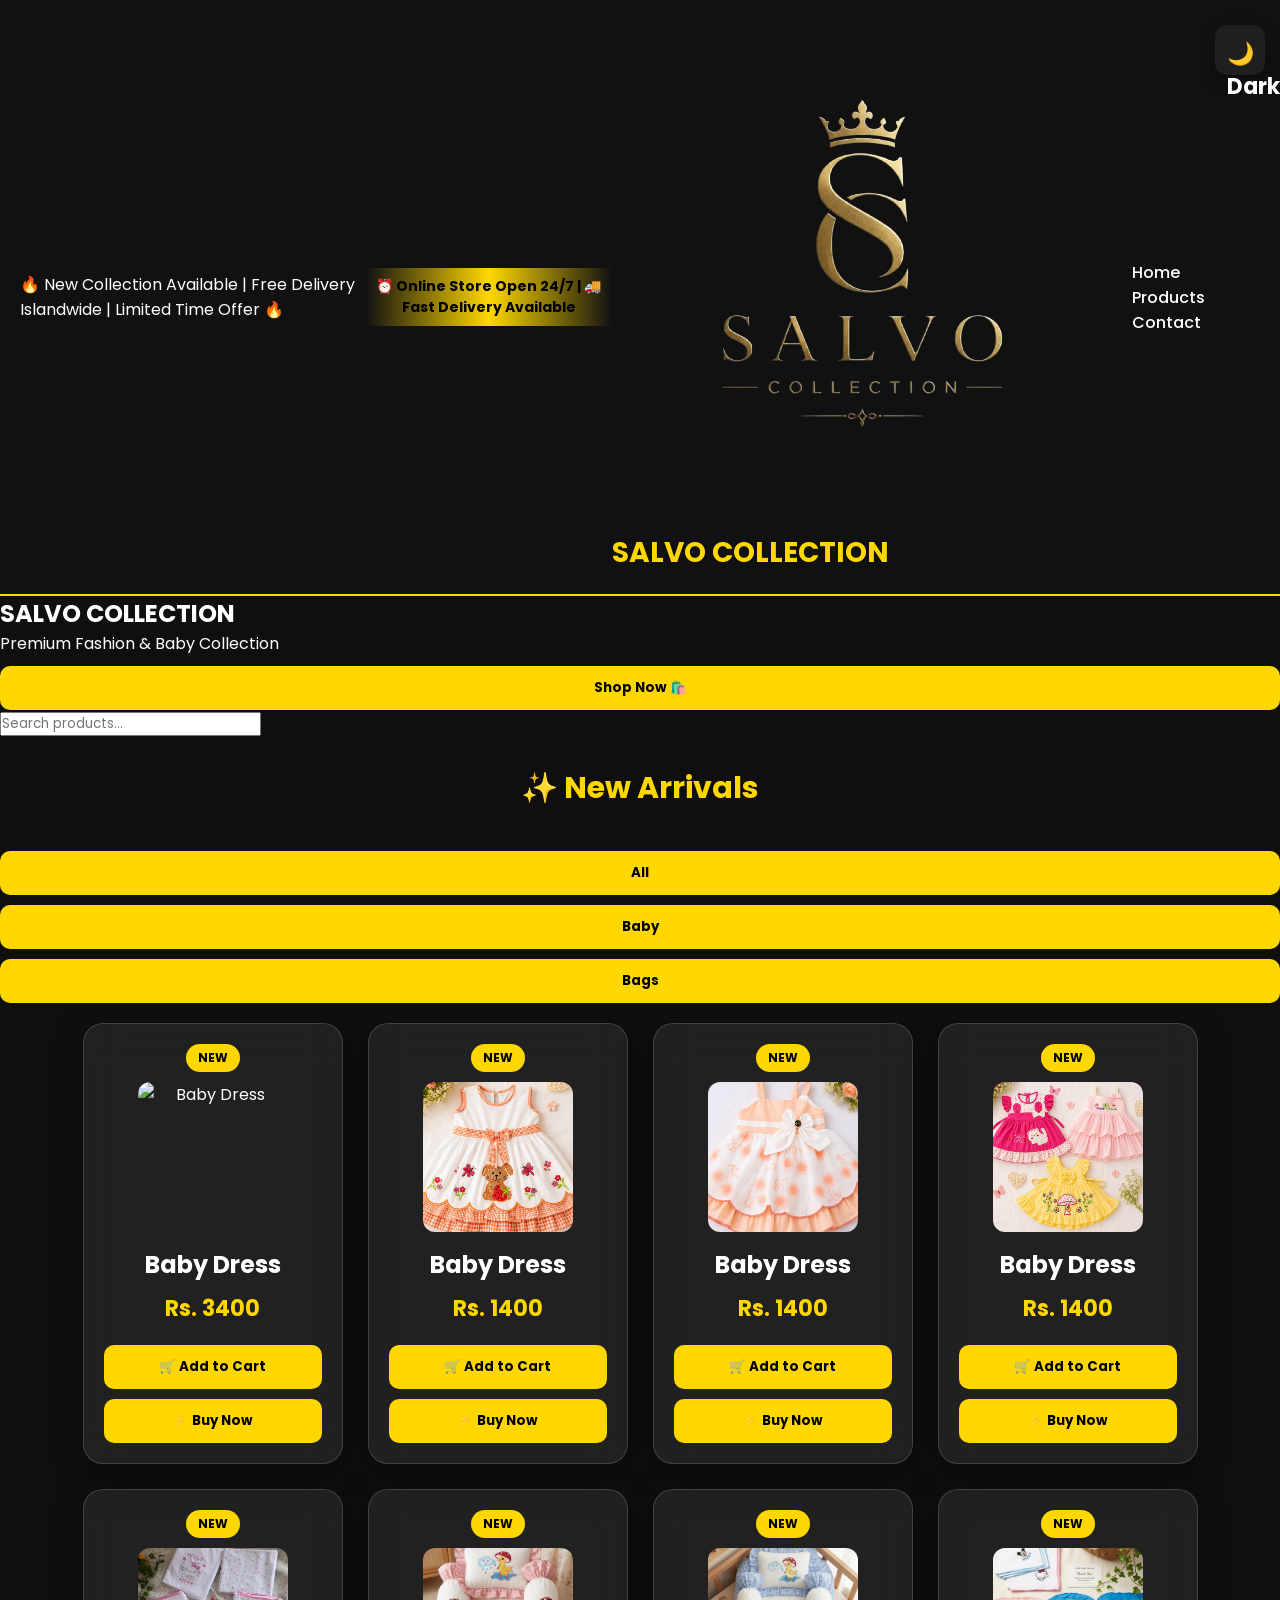
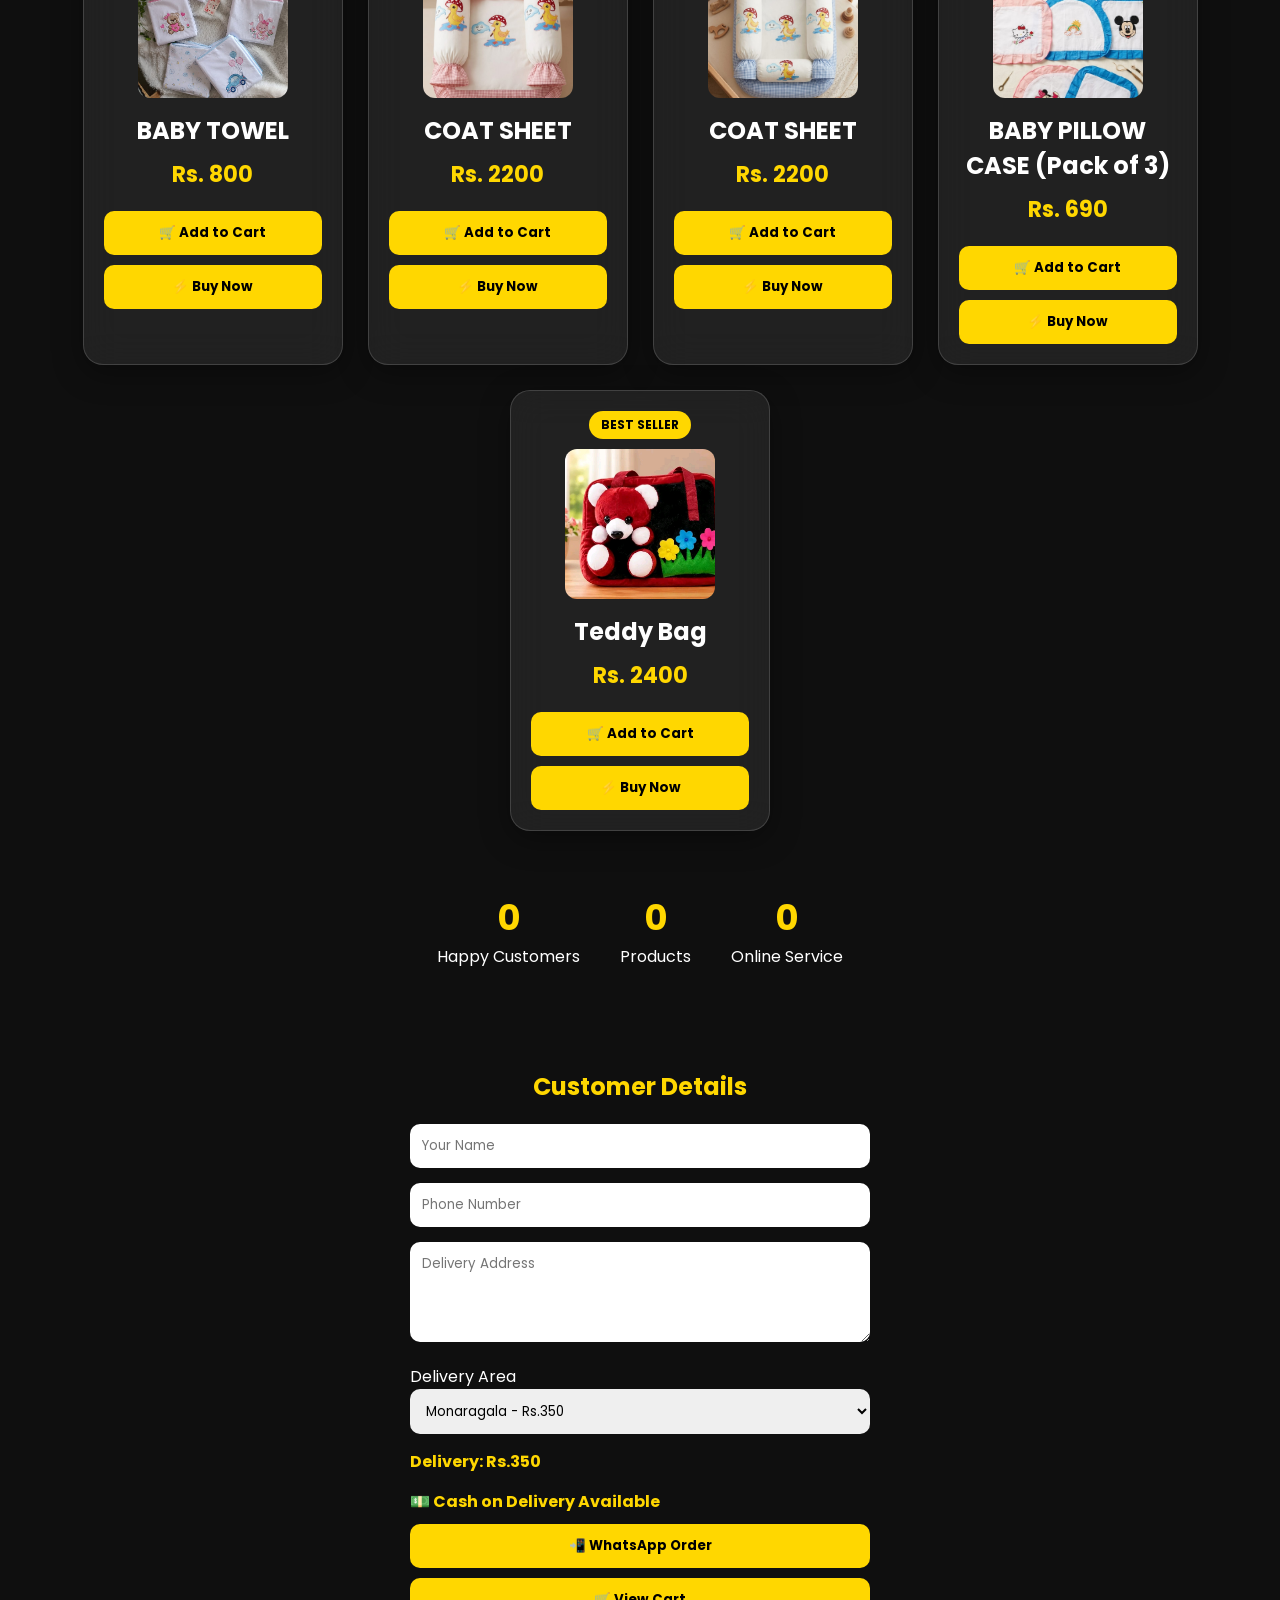
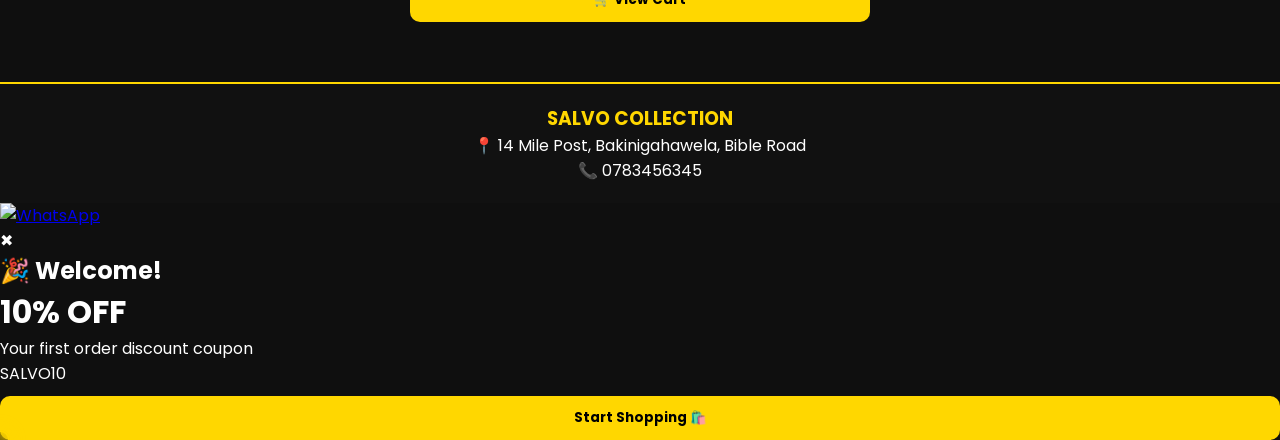
==== commit 1369152e: "Update index.html" ====
--- a/index.html
+++ b/index.html
@@ -26,7 +26,7 @@
 ⏰ Online Store Open 24/7 | 🚚 Fast Delivery Available
 </div>
 <div class="logo">
-<img src="NEWLOGO1.png">
+<img src="./NEWLOGO1.png">
 SALVO COLLECTION
 </div>
 
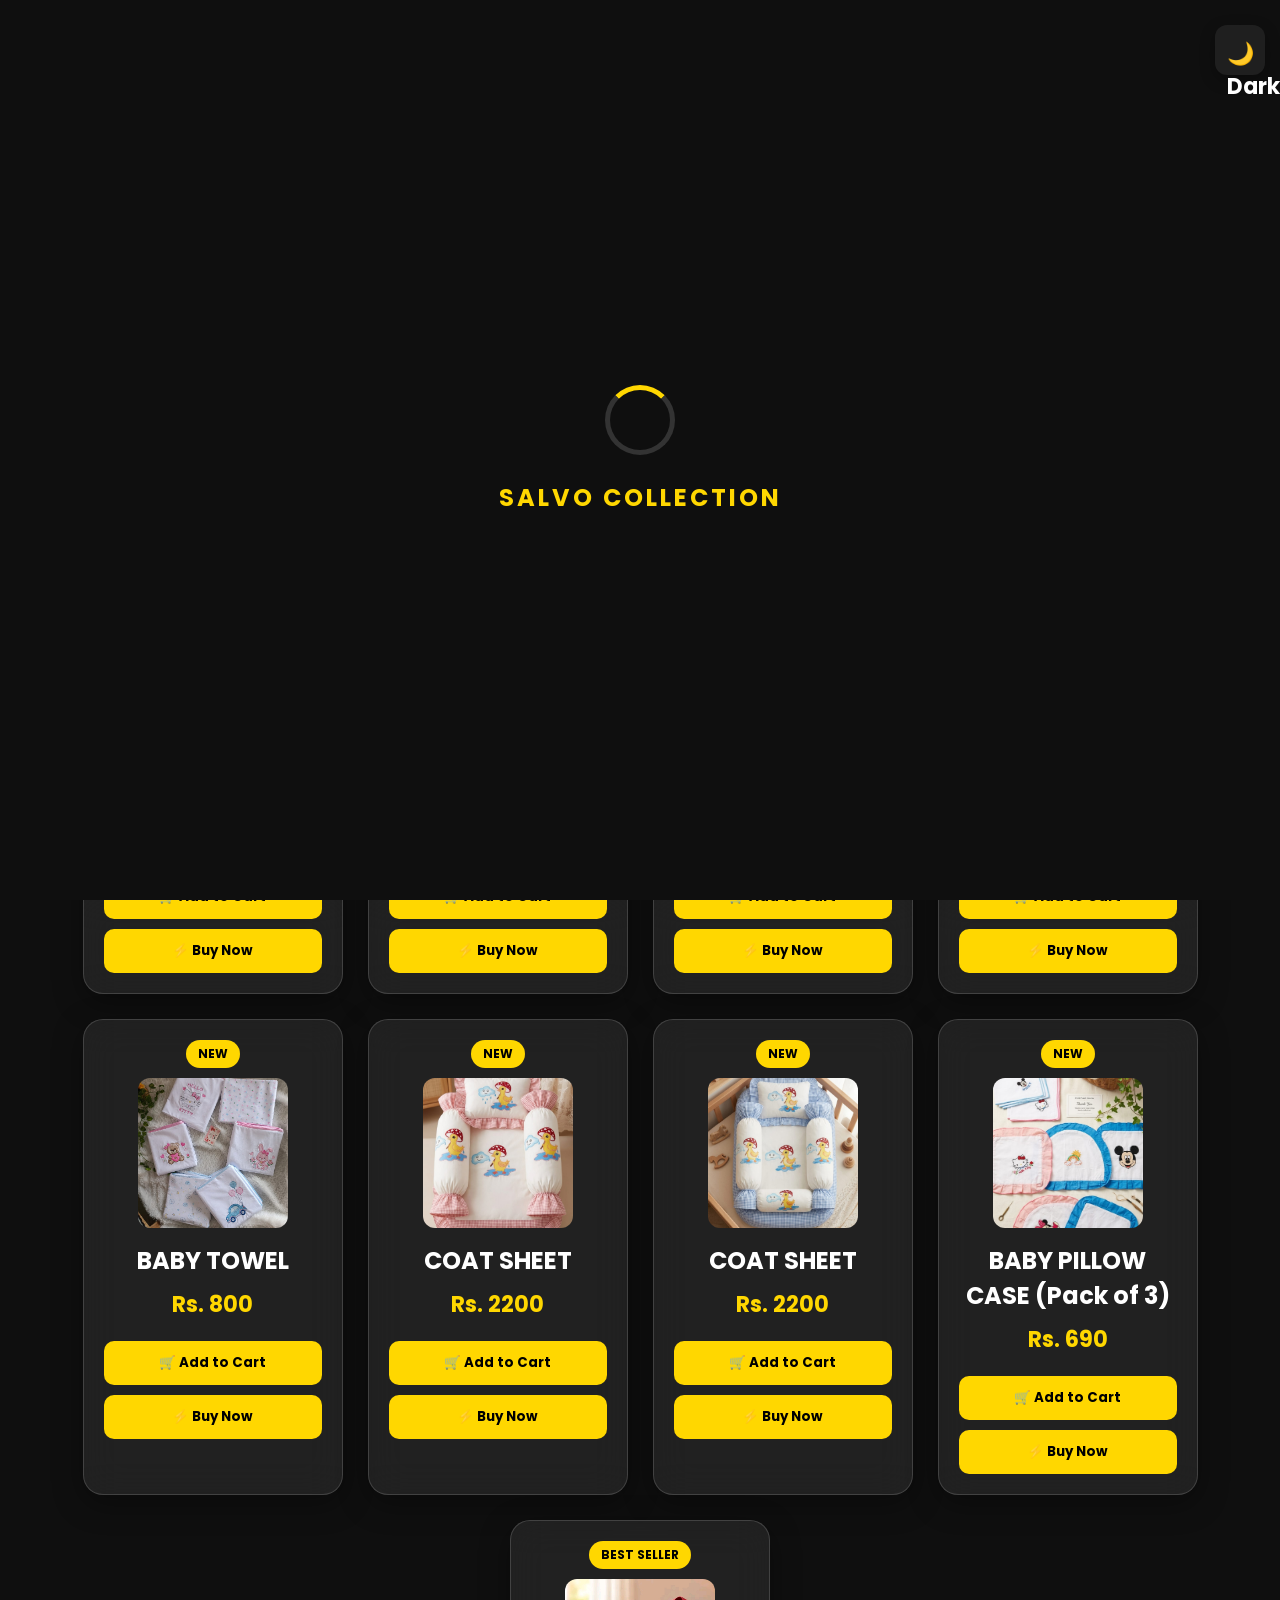
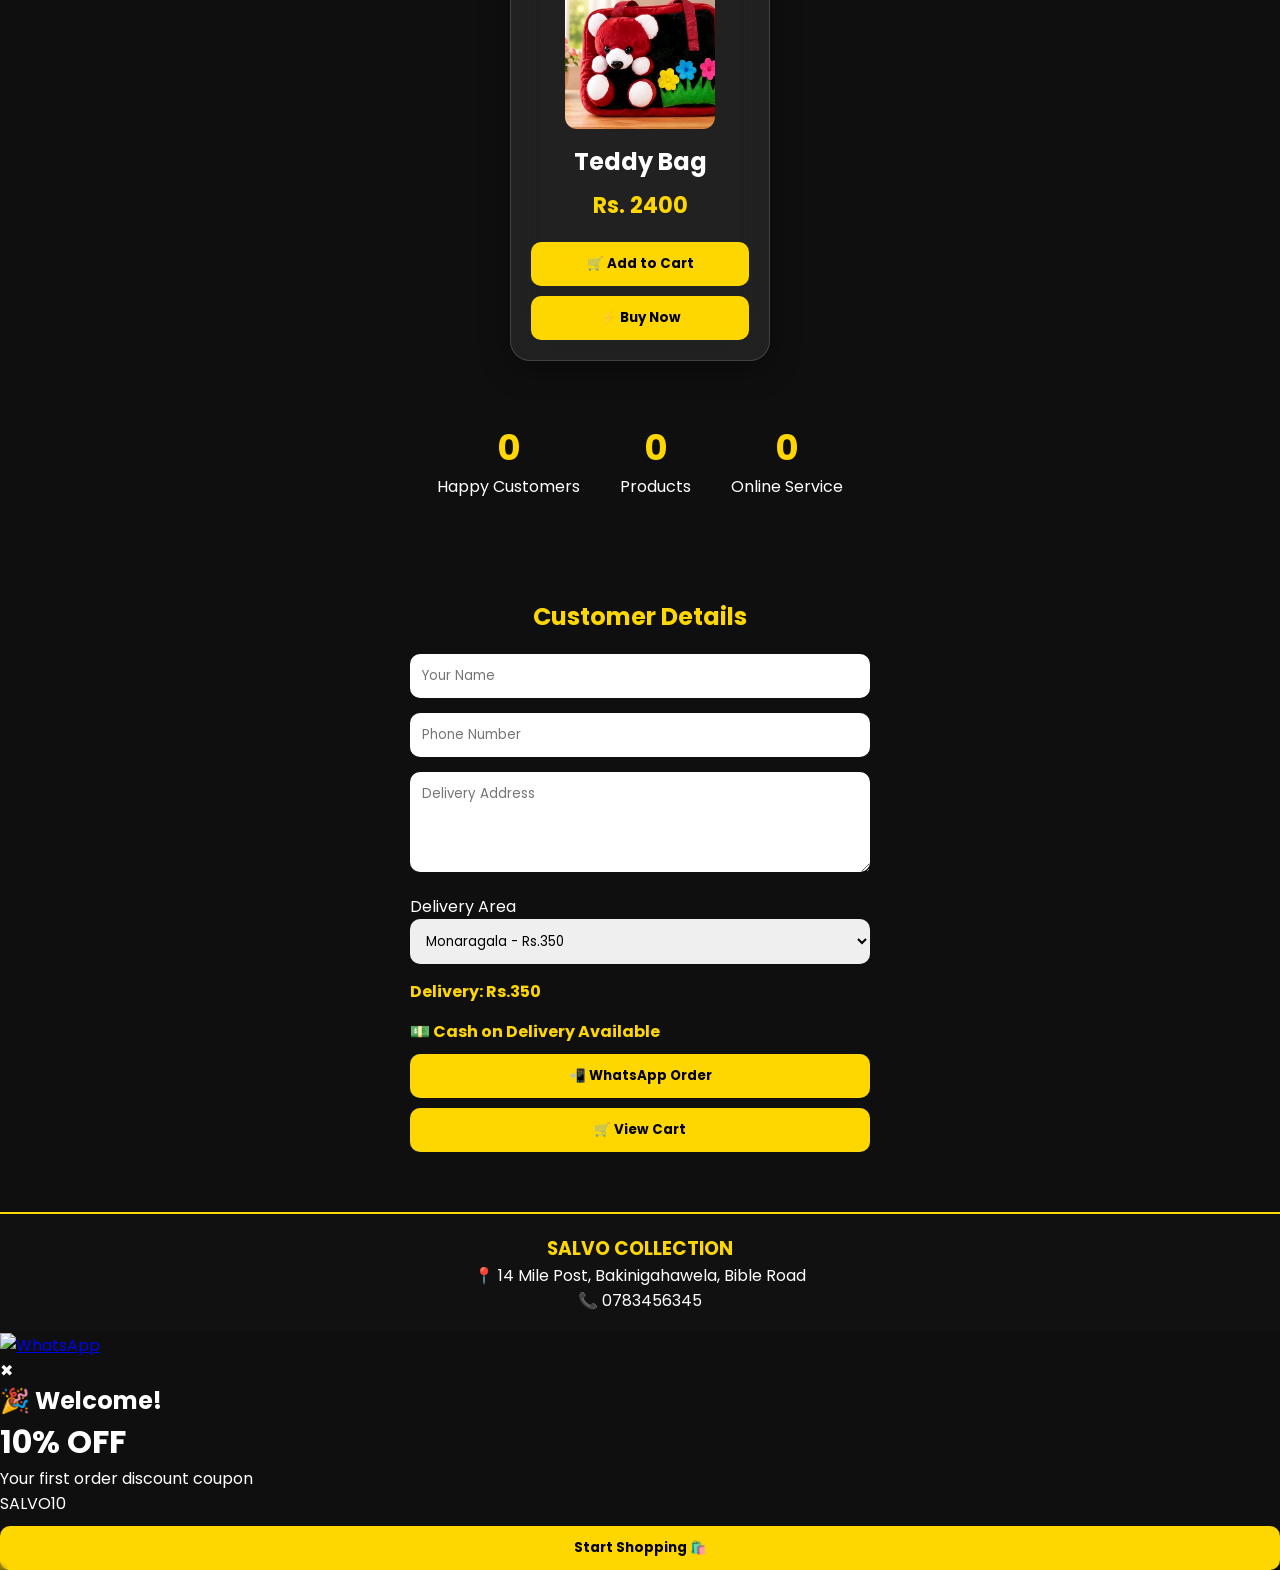
==== commit 5bb99712: "Update index.html" ====
--- a/index.html
+++ b/index.html
@@ -26,7 +26,7 @@
 ⏰ Online Store Open 24/7 | 🚚 Fast Delivery Available
 </div>
 <div class="logo">
-<img src="./NEWLOGO1.png">
+<img src="./Images/NEWLOGO1.png">
 SALVO COLLECTION
 </div>
 
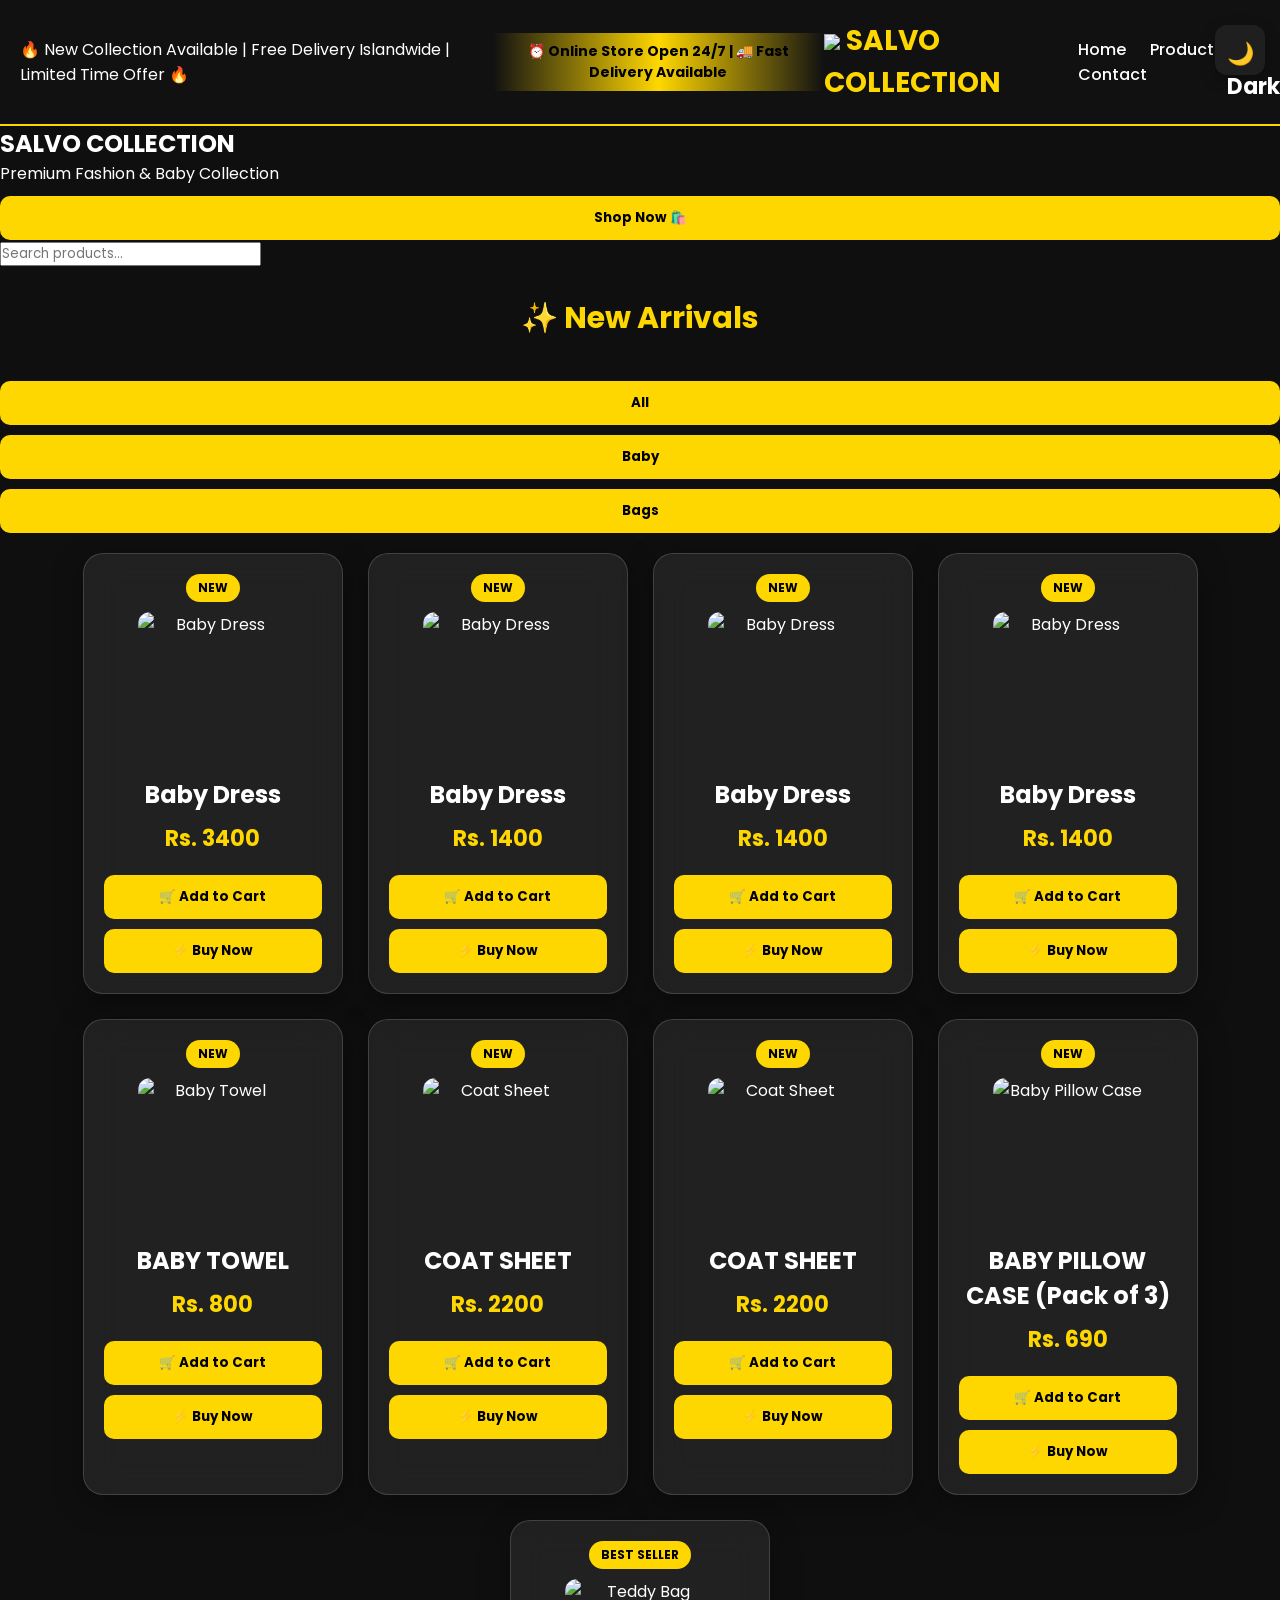
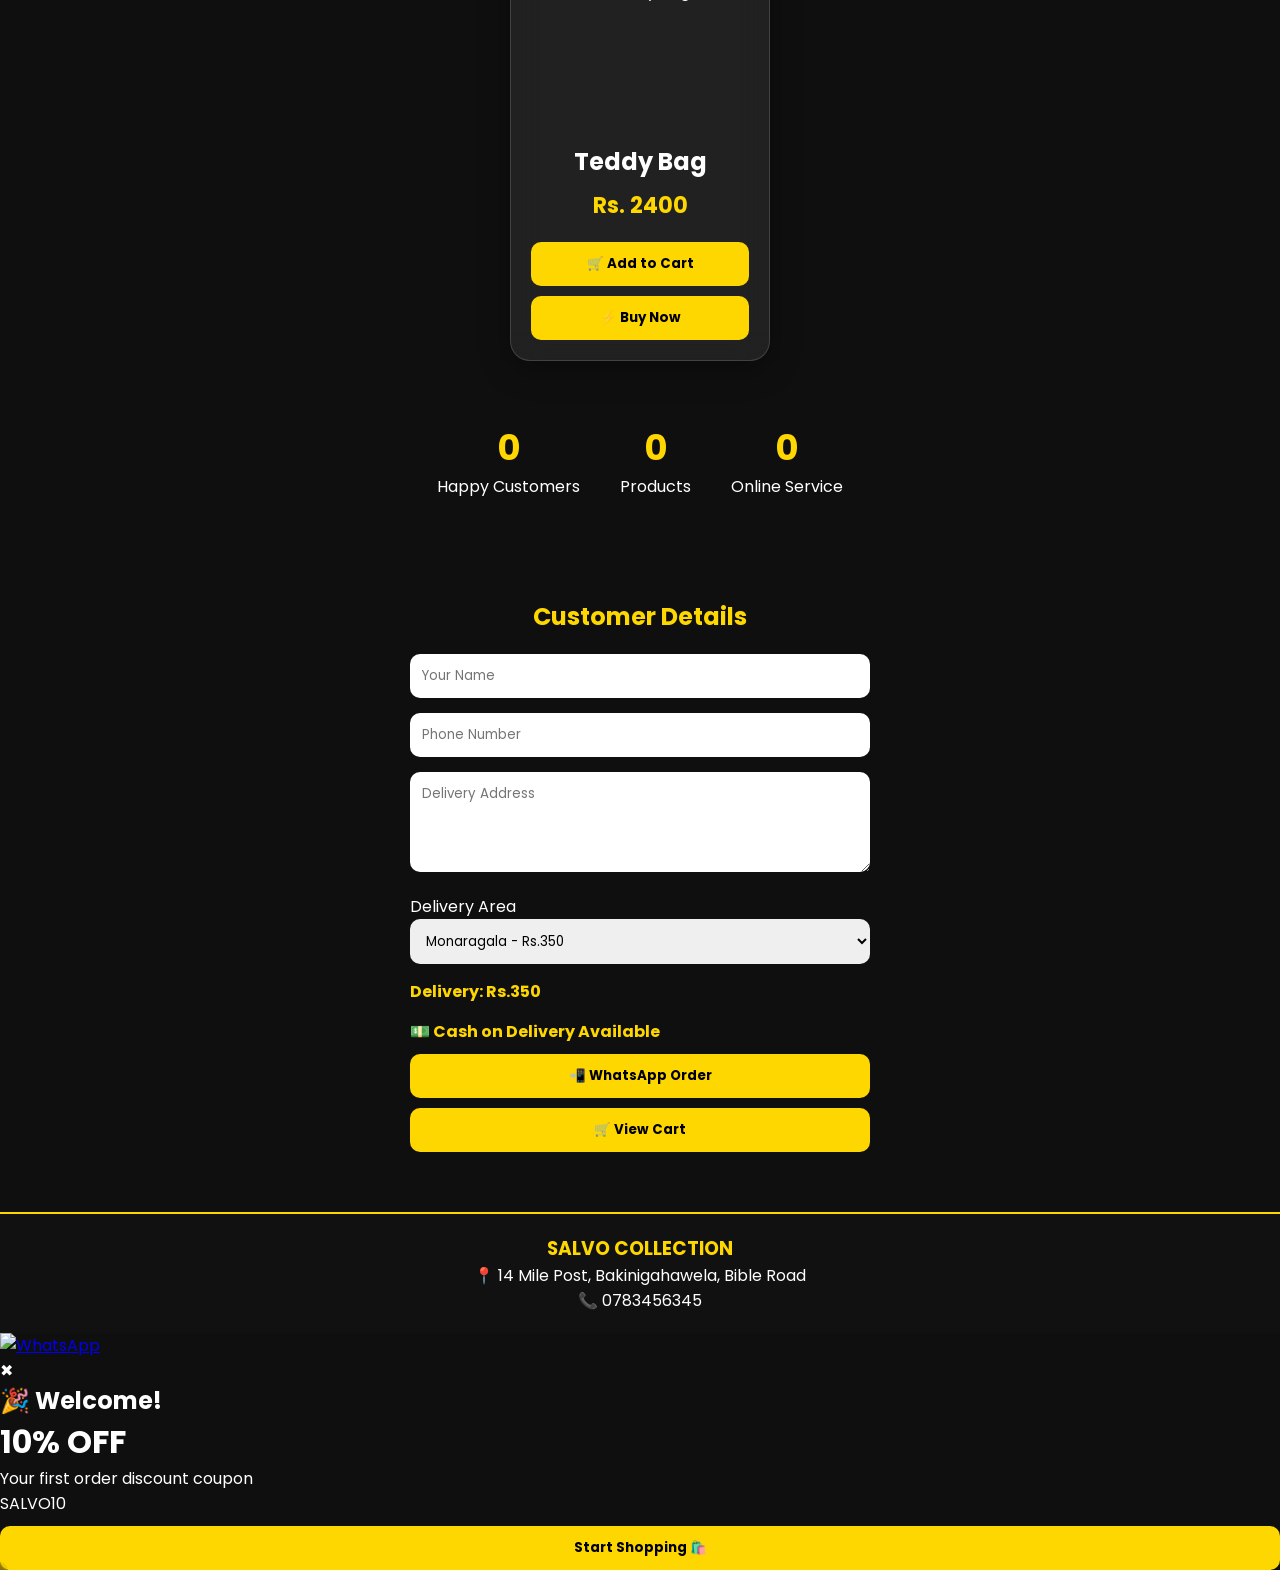
==== commit 5094191e: "Update image paths to use './Images/' prefix" ====
--- a/index.html
+++ b/index.html
@@ -71,7 +71,7 @@
 
 <div class="product baby">
     <span class="badge">NEW</span>
-    <img src="images/1784745617773.jpg" alt="Baby Dress" onclick="openPopup(this.src)">
+    <img src="./Images/1784745617773.jpg" alt="Baby Dress" onclick="openPopup(this.src)">
     <h2>Baby Dress</h2>
     <p class="price">Rs. 3400</p>
     <button onclick="addToCart('Baby Dress',3400)">🛒 Add to Cart</button>
@@ -80,7 +80,7 @@
 
 <div class="product baby">
     <span class="badge">NEW</span>
-    <img src="BABY1.jpg" alt="Baby Dress" onclick="openPopup(this.src)">
+    <img src="./Images/BABY1.jpg" alt="Baby Dress" onclick="openPopup(this.src)">
     <h2>Baby Dress</h2>
     <p class="price">Rs. 1400</p>
     <button onclick="addToCart('Baby Dress',3400)">🛒 Add to Cart</button>
@@ -89,7 +89,7 @@
 
 <div class="product baby">
     <span class="badge">NEW</span>
-    <img src="BABY2.jpg" alt="Baby Dress" onclick="openPopup(this.src)">
+    <img src="./ImagesBABY2.jpg" alt="Baby Dress" onclick="openPopup(this.src)">
     <h2>Baby Dress</h2>
     <p class="price">Rs. 1400</p>
     <button onclick="addToCart('Baby Dress',3400)">🛒 Add to Cart</button>
@@ -98,7 +98,7 @@
 
 <div class="product baby">
     <span class="badge">NEW</span>
-    <img src="BABY3.jpg" alt="Baby Dress" onclick="openPopup(this.src)">
+    <img src="./Images/BABY3.jpg" alt="Baby Dress" onclick="openPopup(this.src)">
     <h2>Baby Dress</h2>
     <p class="price">Rs. 1400</p>
     <button onclick="addToCart('Baby Dress',3400)">🛒 Add to Cart</button>
@@ -107,7 +107,7 @@
 
 <div class="product baby">
     <span class="badge">NEW</span>
-    <img src="TOWEL1.jpg" alt="Baby Towel" onclick="openPopup(this.src)">
+    <img src="./Images/TOWEL1.jpg" alt="Baby Towel" onclick="openPopup(this.src)">
     <h2>BABY TOWEL</h2>
     <p class="price">Rs. 800</p>
     <button onclick="addToCart('BABY TOWEL',800)">🛒 Add to Cart</button>
@@ -116,7 +116,7 @@
 
 <div class="product baby">
     <span class="badge">NEW</span>
-    <img src="COAT1.jpg" alt="Coat Sheet" onclick="openPopup(this.src)">
+    <img src="./Images/COAT1.jpg" alt="Coat Sheet" onclick="openPopup(this.src)">
     <h2>COAT SHEET</h2>
     <p class="price">Rs. 2200</p>
     <button onclick="addToCart('COAT SHEET',2200)">🛒 Add to Cart</button>
@@ -125,7 +125,7 @@
 
 <div class="product baby">
     <span class="badge">NEW</span>
-    <img src="COAT2.jpg" alt="Coat Sheet" onclick="openPopup(this.src)">
+    <img src="./Images/COAT2.jpg" alt="Coat Sheet" onclick="openPopup(this.src)">
     <h2>COAT SHEET</h2>
     <p class="price">Rs. 2200</p>
     <button onclick="addToCart('COAT SHEET',2200)">🛒 Add to Cart</button>
@@ -134,7 +134,7 @@
 
 <div class="product baby">
     <span class="badge">NEW</span>
-    <img src="CASE1.jpg" alt="Baby Pillow Case" onclick="openPopup(this.src)">
+    <img src="./Images/CASE1.jpg" alt="Baby Pillow Case" onclick="openPopup(this.src)">
     <h2>BABY PILLOW CASE (Pack of 3)</h2>
     <p class="price">Rs. 690</p>
     <button onclick="addToCart('BABY PILLOW CASE (Pack of 3)',690)">🛒 Add to Cart</button>
@@ -143,7 +143,7 @@
 
 <div class="product bag">
     <span class="badge">BEST SELLER</span>
-    <img src="1784745653497.jpg" alt="Teddy Bag" onclick="openPopup(this.src)">
+    <img src="./Images/1784745653497.jpg" alt="Teddy Bag" onclick="openPopup(this.src)">
     <h2>Teddy Bag</h2>
     <p class="price">Rs. 2400</p>
     <button onclick="addToCart('Teddy Bag',2400)">🛒 Add to Cart</button>
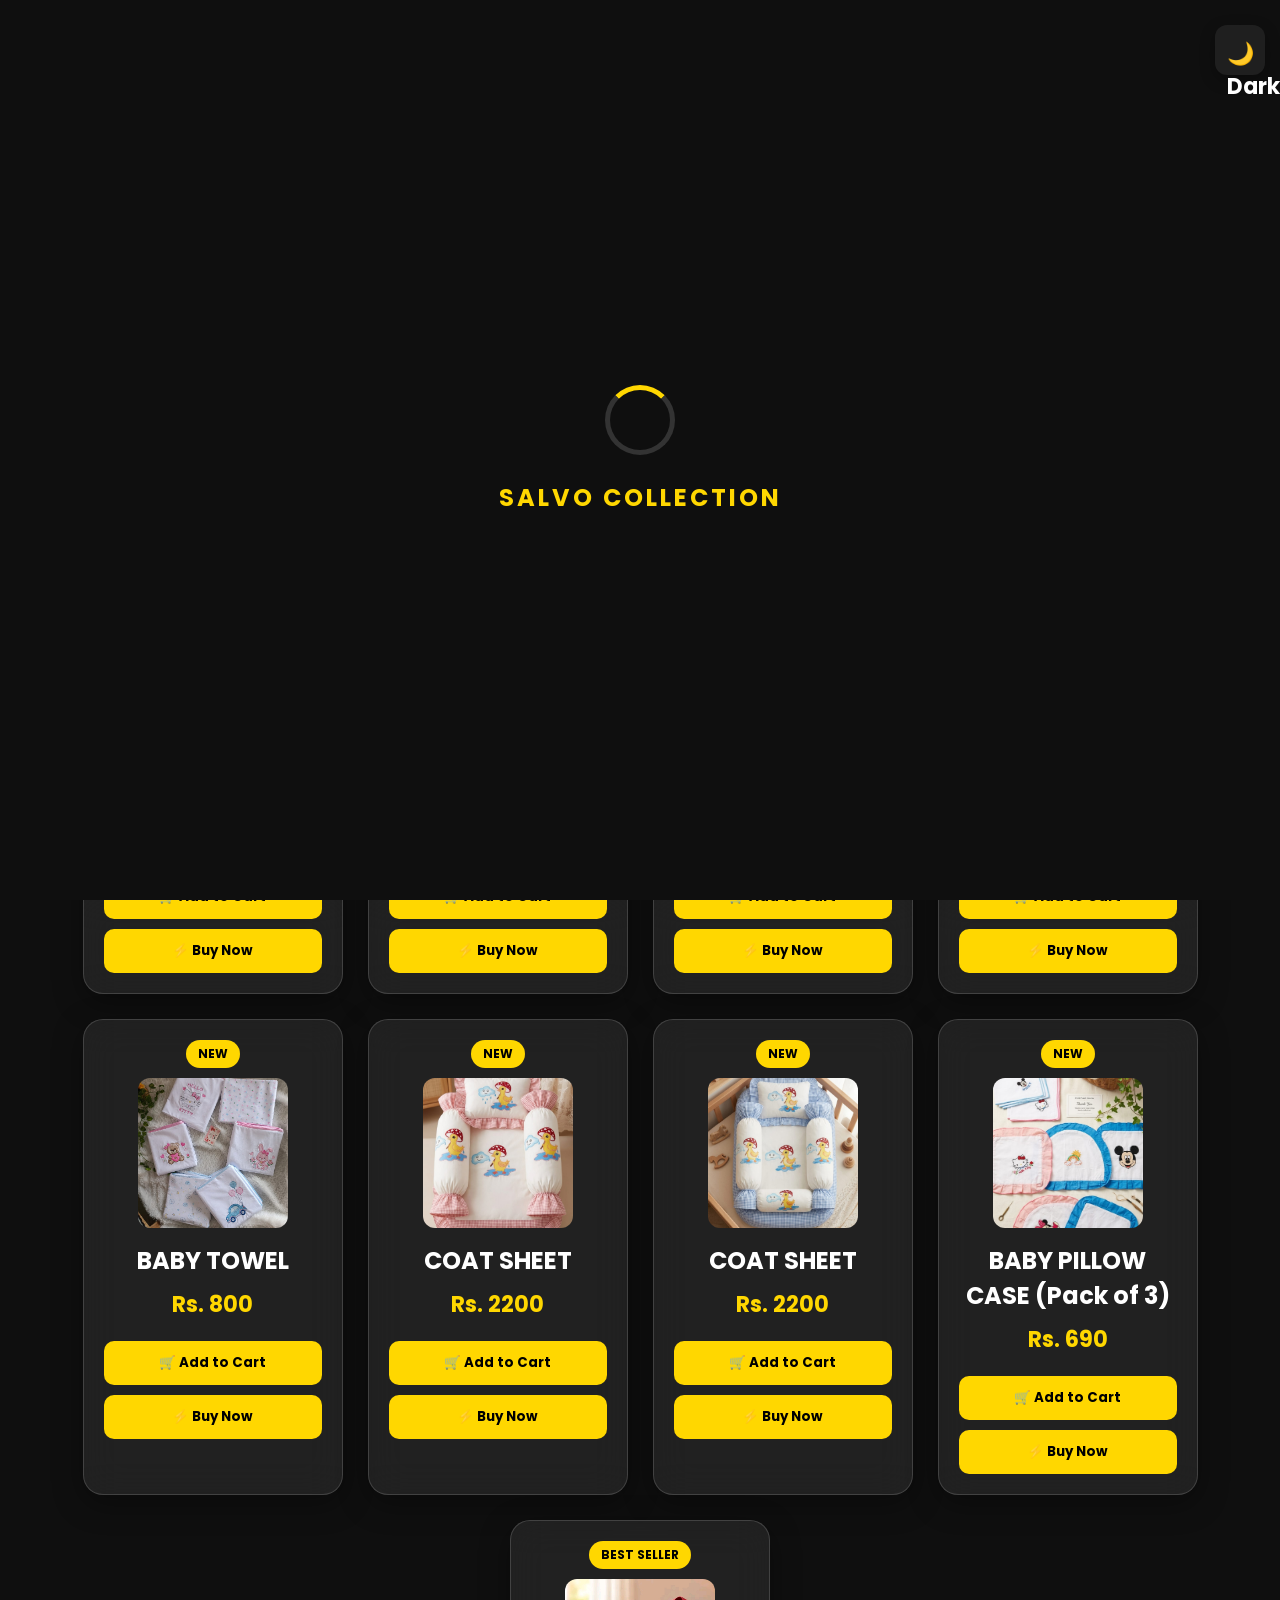
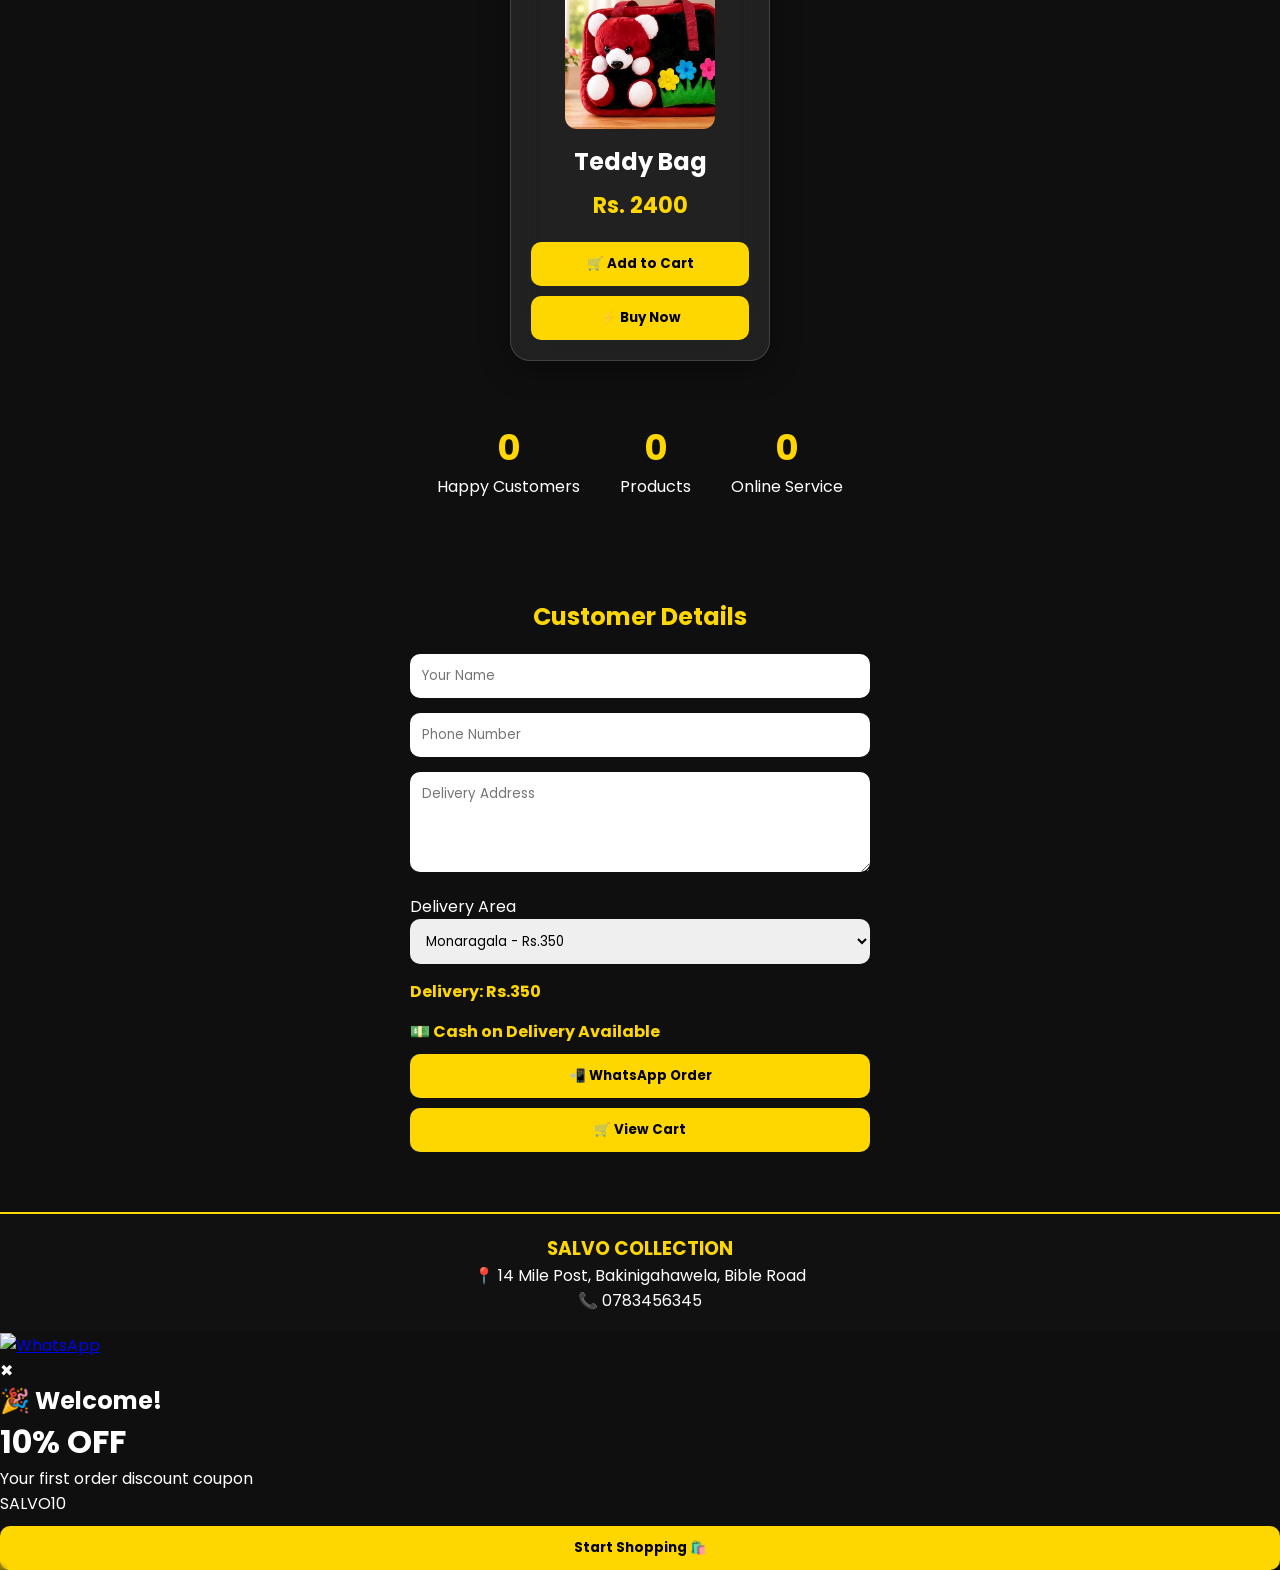
==== commit 20a4ddc5: "Update index.html" ====
--- a/index.html
+++ b/index.html
@@ -71,7 +71,7 @@
 
 <div class="product baby">
     <span class="badge">NEW</span>
-    <img src="./Images/1784745617773.jpg" alt="Baby Dress" onclick="openPopup(this.src)">
+    <img src="1784745617773.jpg" alt="Baby Dress" onclick="openPopup(this.src)">
     <h2>Baby Dress</h2>
     <p class="price">Rs. 3400</p>
     <button onclick="addToCart('Baby Dress',3400)">🛒 Add to Cart</button>
@@ -80,7 +80,7 @@
 
 <div class="product baby">
     <span class="badge">NEW</span>
-    <img src="./Images/BABY1.jpg" alt="Baby Dress" onclick="openPopup(this.src)">
+    <img src="BABY1.jpg" alt="Baby Dress" onclick="openPopup(this.src)">
     <h2>Baby Dress</h2>
     <p class="price">Rs. 1400</p>
     <button onclick="addToCart('Baby Dress',3400)">🛒 Add to Cart</button>
@@ -89,7 +89,7 @@
 
 <div class="product baby">
     <span class="badge">NEW</span>
-    <img src="./ImagesBABY2.jpg" alt="Baby Dress" onclick="openPopup(this.src)">
+    <img src="BABY2.jpg" alt="Baby Dress" onclick="openPopup(this.src)">
     <h2>Baby Dress</h2>
     <p class="price">Rs. 1400</p>
     <button onclick="addToCart('Baby Dress',3400)">🛒 Add to Cart</button>
@@ -98,7 +98,7 @@
 
 <div class="product baby">
     <span class="badge">NEW</span>
-    <img src="./Images/BABY3.jpg" alt="Baby Dress" onclick="openPopup(this.src)">
+    <img src="BABY3.jpg" alt="Baby Dress" onclick="openPopup(this.src)">
     <h2>Baby Dress</h2>
     <p class="price">Rs. 1400</p>
     <button onclick="addToCart('Baby Dress',3400)">🛒 Add to Cart</button>
@@ -107,7 +107,7 @@
 
 <div class="product baby">
     <span class="badge">NEW</span>
-    <img src="./Images/TOWEL1.jpg" alt="Baby Towel" onclick="openPopup(this.src)">
+    <img src="TOWEL1.jpg" alt="Baby Towel" onclick="openPopup(this.src)">
     <h2>BABY TOWEL</h2>
     <p class="price">Rs. 800</p>
     <button onclick="addToCart('BABY TOWEL',800)">🛒 Add to Cart</button>
@@ -116,7 +116,7 @@
 
 <div class="product baby">
     <span class="badge">NEW</span>
-    <img src="./Images/COAT1.jpg" alt="Coat Sheet" onclick="openPopup(this.src)">
+    <img src="COAT1.jpg" alt="Coat Sheet" onclick="openPopup(this.src)">
     <h2>COAT SHEET</h2>
     <p class="price">Rs. 2200</p>
     <button onclick="addToCart('COAT SHEET',2200)">🛒 Add to Cart</button>
@@ -125,7 +125,7 @@
 
 <div class="product baby">
     <span class="badge">NEW</span>
-    <img src="./Images/COAT2.jpg" alt="Coat Sheet" onclick="openPopup(this.src)">
+    <img src="COAT2.jpg" alt="Coat Sheet" onclick="openPopup(this.src)">
     <h2>COAT SHEET</h2>
     <p class="price">Rs. 2200</p>
     <button onclick="addToCart('COAT SHEET',2200)">🛒 Add to Cart</button>
@@ -134,7 +134,7 @@
 
 <div class="product baby">
     <span class="badge">NEW</span>
-    <img src="./Images/CASE1.jpg" alt="Baby Pillow Case" onclick="openPopup(this.src)">
+    <img src="CASE1.jpg" alt="Baby Pillow Case" onclick="openPopup(this.src)">
     <h2>BABY PILLOW CASE (Pack of 3)</h2>
     <p class="price">Rs. 690</p>
     <button onclick="addToCart('BABY PILLOW CASE (Pack of 3)',690)">🛒 Add to Cart</button>
@@ -143,7 +143,7 @@
 
 <div class="product bag">
     <span class="badge">BEST SELLER</span>
-    <img src="./Images/1784745653497.jpg" alt="Teddy Bag" onclick="openPopup(this.src)">
+    <img src="1784745653497.jpg" alt="Teddy Bag" onclick="openPopup(this.src)">
     <h2>Teddy Bag</h2>
     <p class="price">Rs. 2400</p>
     <button onclick="addToCart('Teddy Bag',2400)">🛒 Add to Cart</button>
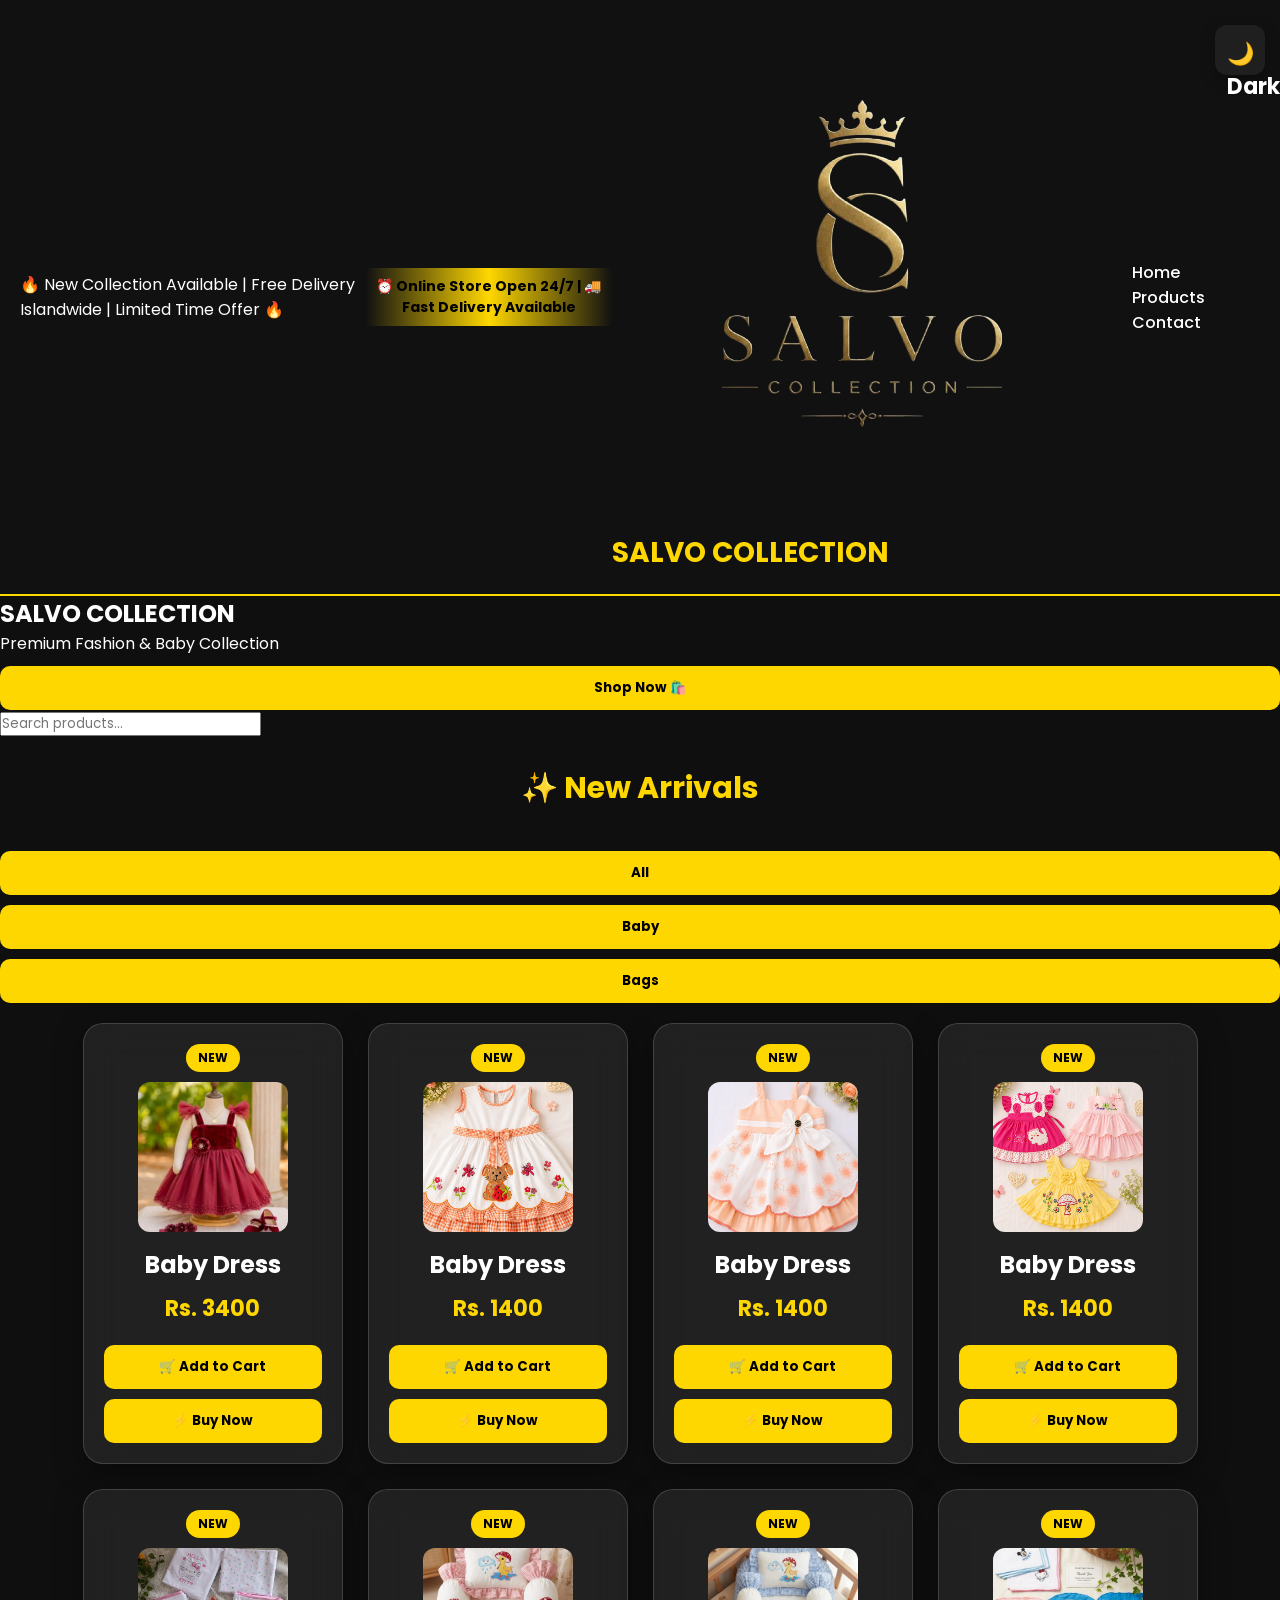
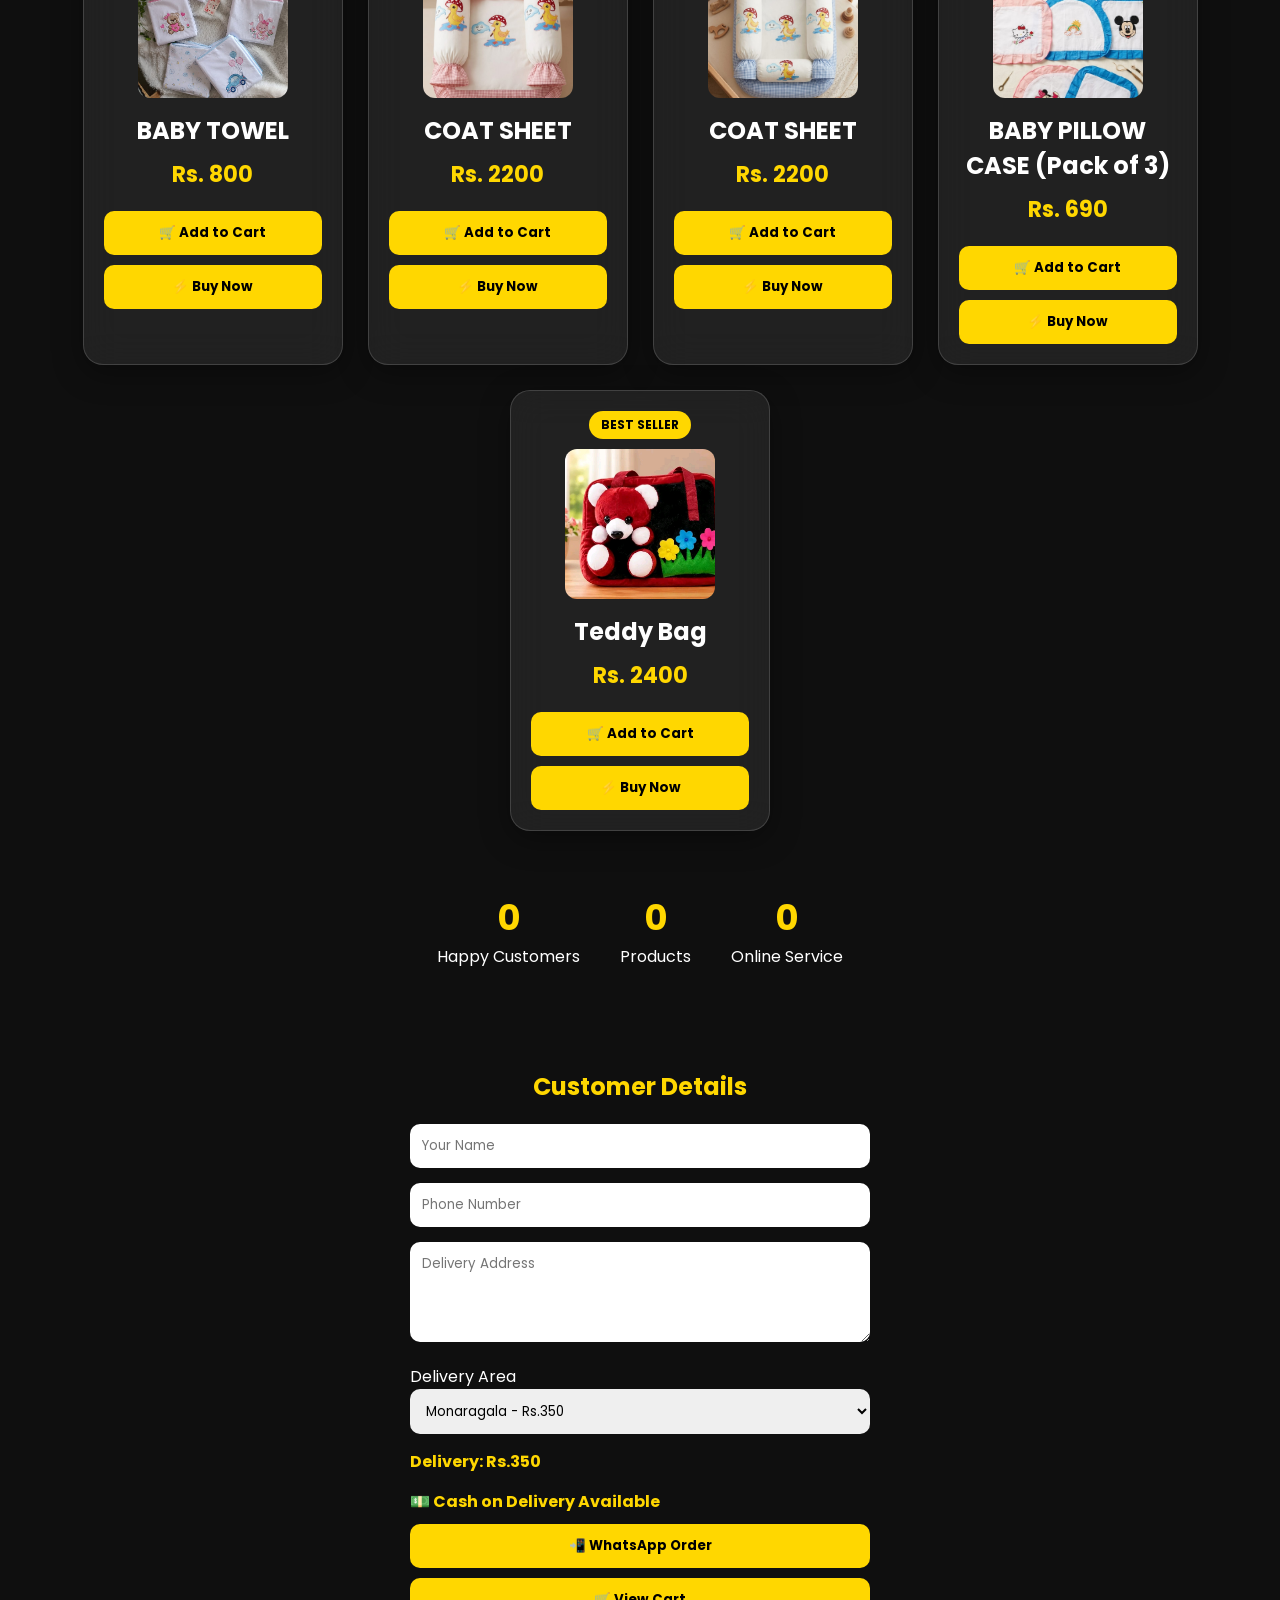
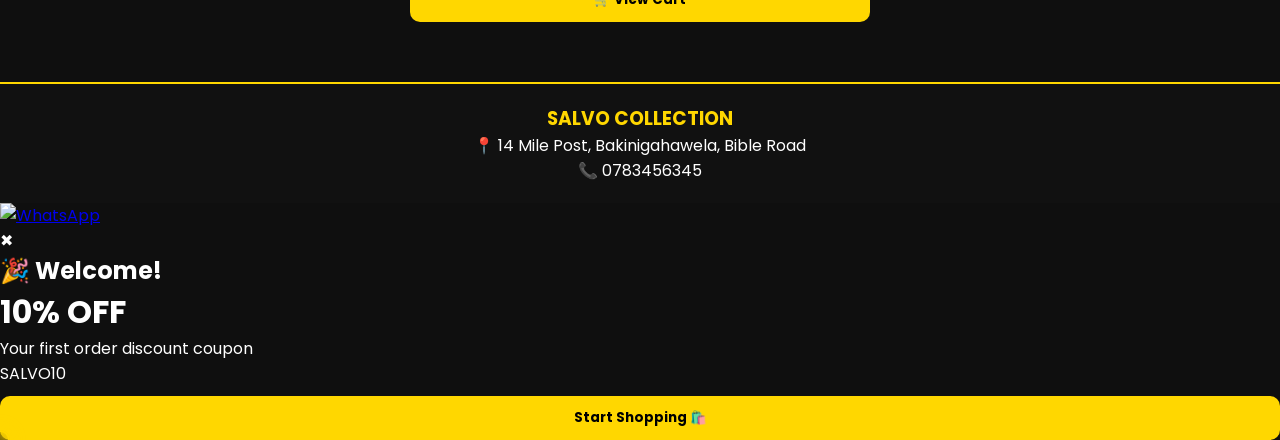
==== commit a02d1d8d: "Fix logo image source in index.html" ====
--- a/index.html
+++ b/index.html
@@ -26,7 +26,7 @@
 ⏰ Online Store Open 24/7 | 🚚 Fast Delivery Available
 </div>
 <div class="logo">
-<img src="./Images/NEWLOGO1.png">
+<img src="NEWLOGO1.png">
 SALVO COLLECTION
 </div>
 
